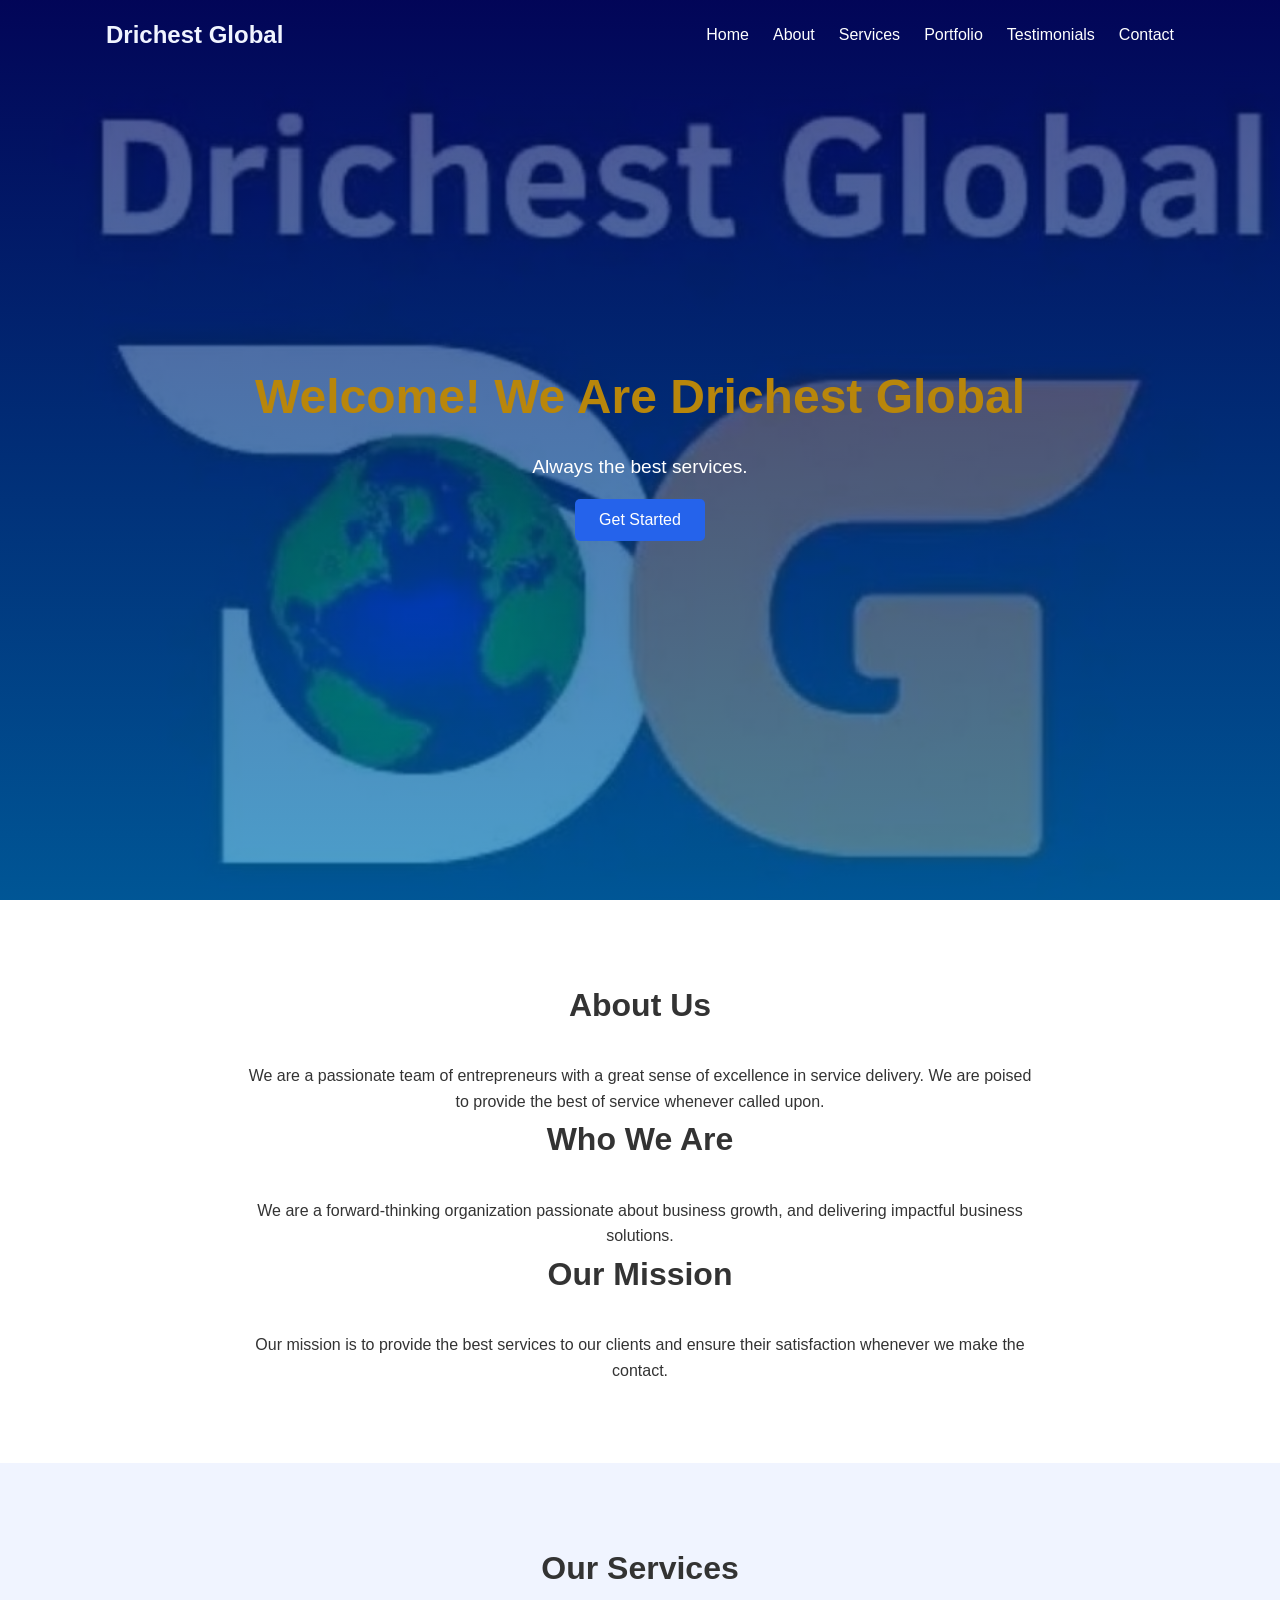
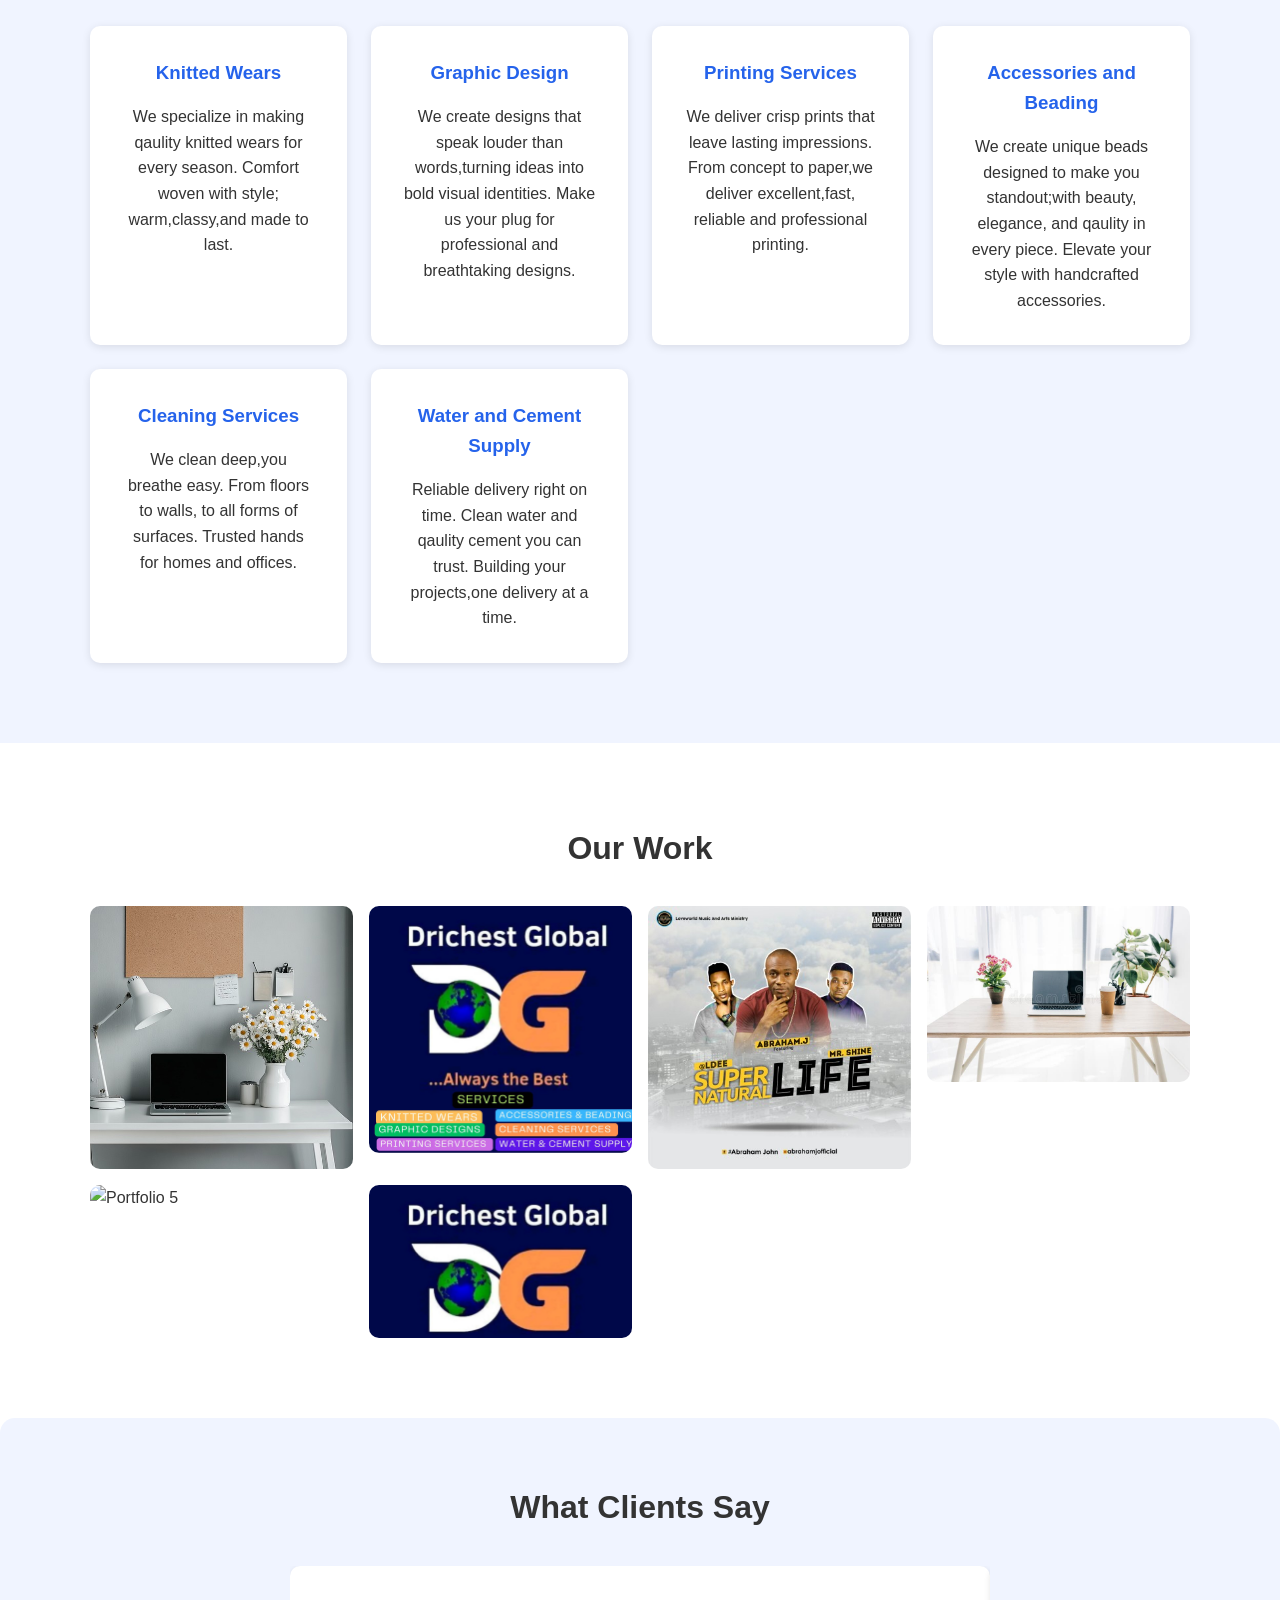
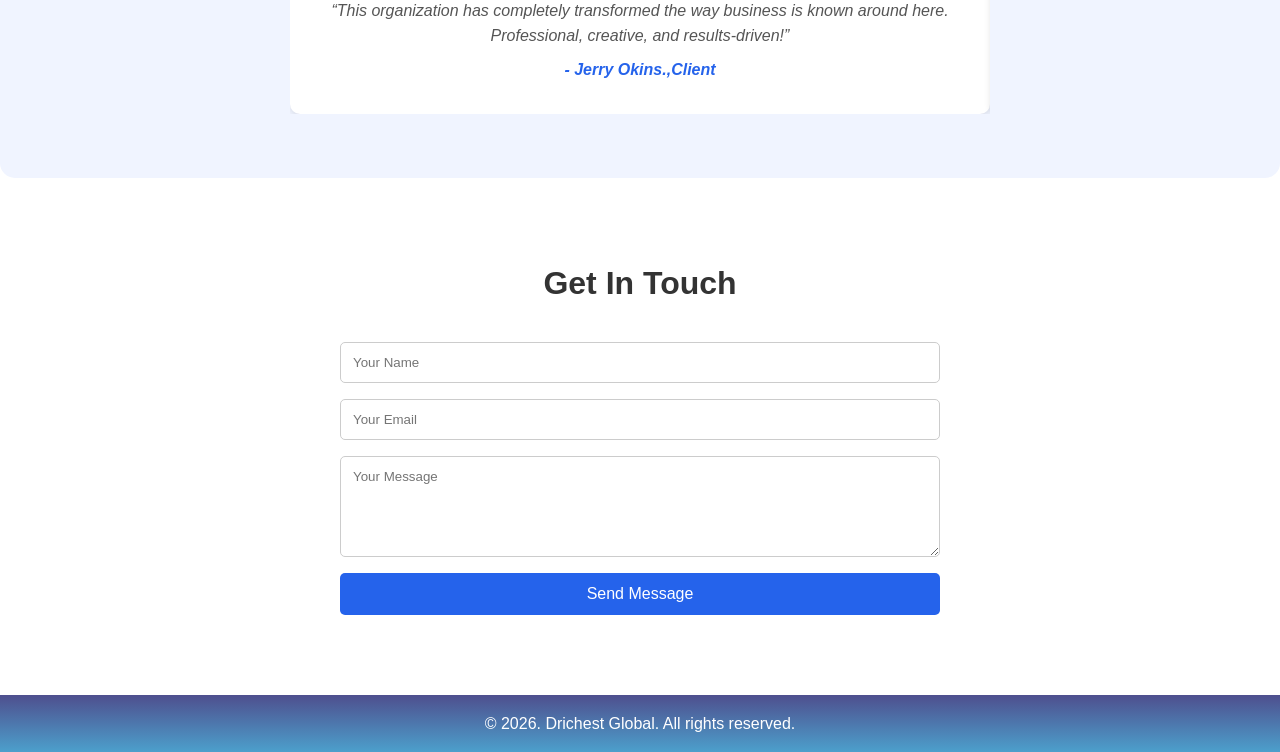
==== index.html @ f18cc904 "done done" ====
<!DOCTYPE html>
<html lang="en">
<head>
    <meta charset="UTF-8">
    <meta name="viewport" content="width=device-width, initial-scale=1.0">
    <title>Drich-Global</title>
    <link rel="stylesheet" href="./styles.css">
</head>
<body>
    <!-- Header -->
  <header>
    <nav>
      <div class="logo">Drichest Global</div>
      <div id="menu-toggle">&#9776;</div>
      <ul class="nav-links" id="nav-links">
        <li><a href="#hero">Home</a></li>
        <li><a href="#about">About</a></li>
        <li><a href="#services">Services</a></li>
        <li><a href="#portfolio">Portfolio</a></li>
        <li><a href="#testimonials">Testimonials</a></li>
        <li><a href="#contact">Contact</a></li>
      </ul>
    </nav>
  </header>

  <!-- Hero -->
  <section class="hero" id="hero">
    <div class="hero-content fade-in">
      <h1>Welcome! We Are Drichest Global</h1>
      <p>Always the best services.</p>
      <button class="btn">Get Started</button>
    </div>
  </section>

  <!-- About -->
  <section id="about" class="about fade-in">
    <div class="container">
      <h2>About Us</h2>
      <p>
        We are a passionate team of entrepreneurs with a great sense of excellence in service delivery. We are poised to provide the best of
        service whenever called upon.
      </p>
      <h2>Who We Are</h2>
        <p>We are a forward-thinking organization passionate about business growth, and delivering impactful business solutions.</p>
        <h2>Our Mission</h2>
        <p>Our mission is to provide the best services to our clients and ensure their satisfaction whenever we make the contact.</p>
    </div>
  </section>

  <!-- Services -->
  <section id="services" class="services" style="background: var(--accent);">
    <div class="container">
      <h2 class="fade-in">Our Services</h2>
      <div class="service-grid">
        <div class="service slide-left">
          <h3>Knitted Wears</h3>
          <p>We specialize in making qaulity knitted wears for every season. Comfort woven with style; warm,classy,and made to last.</p>
        </div>
        <div class="service fade-in">
          <h3>Graphic Design</h3>
          <p>We create designs that speak louder than words,turning ideas into bold visual identities. Make us your plug for professional and breathtaking 
            designs. </p>
        </div>
        <div class="service slide-right">
          <h3>Printing Services</h3>
          <p>We deliver crisp prints that leave lasting impressions. From concept to paper,we deliver excellent,fast,
           reliable and professional printing. </p>
          </div>
          <div class="service slide-right">
          <h3>Accessories and Beading</h3>
          <p>We create unique beads designed to make you standout;with beauty, elegance, and qaulity in every piece.
            Elevate your style with handcrafted accessories.
          </p>
        </div>
        <div class="service slide-right">
          <h3>Cleaning Services</h3>
          <p>We clean deep,you breathe easy. From floors to walls, to all forms of surfaces. Trusted hands for homes and offices.</p>
        </div>
         <div class="service slide-right">
          <h3>Water and Cement Supply</h3>
          <p>Reliable delivery right on time. Clean water and qaulity cement you can trust. Building your projects,one delivery at a time.</p>
        </div>
      </div>
      
    </div>
  </section>

  <!-- Portfolio -->
  <section id="portfolio" class="portfolio fade-in">
    <div class="container">
      <h2>Our Work</h2>
      <div class="portfolio-grid">
        <img src="./Assets/table flower dim.jpg" alt="Portfolio 1"/>
        <img src="./Assets/Drich advert logo.jpg" alt="Portfolio 2"/>
        <img src="./Assets/Supernatural life pic.jpg" alt="Portfolio 3"/>
        <img src="./Assets/table flower bright.jpg" alt="Portfolio 4"/>
        <img src="https://picsum.photos/400/300?random=6" alt="Portfolio 5"/>
        <img src="./Assets/D RICH Edited.jpg" alt="Portfolio 6"/>
      </div>
    </div>
  </section>

  <!-- Testimonials -->
<section id="testimonials" class="testimonials fade-in">
  <div class="container">
    <h2>What Clients Say</h2>
    <div class="testimonial-wrapper">
      <div class="testimonial-track" id="testimonial-track">
        <div class="testimonial">
          <blockquote>
            “This organization has completely transformed the way business is known around here. 
            Professional, creative, and results-driven!”
            <cite>- Jerry Okins.,Client </cite>
          </blockquote>
        </div>
        <div class="testimonial">
          <blockquote>
            “Their design skills and attention to detail are unmatched. 
            We saw immediate improvements in engagement after working closely with them.”
            <cite>- John Amakiri., Marketing Director</cite>
          </blockquote>
        </div>
        <div class="testimonial">
          <blockquote>
            “A fantastic partner who understands both design, strategy and packaging. 
            They truly care about client success.”
            <cite>- Jutex Enterprice., CEO</cite>
          </blockquote>
        </div>
      </div>
    </div>
  </div>
</section>


  <!-- Contact -->
  <section id="contact" class="contact fade-in">
    <div class="container">
      <h2>Get In Touch</h2>
      <form action="https://formspree.io/f/mreparqd" method="post" id="contact-form">
        <input type="text" placeholder="Your Name" required/>
        <input type="email" placeholder="Your Email" required/>
        <textarea placeholder="Your Message" rows="5" required></textarea>
        <button type="submit" class="btn">Send Message</button>
      </form>
    </div>
  </section>

  <!-- Footer -->
  <footer>
    <p>&copy; 2026. Drichest Global. All rights reserved.</p>
  </footer>  
  <script defer src="js/main.js"></script>
</body>
</html>

    
</body>
</html>
---- styles.css ----
:root {
  --primary: #2563eb;   /* base blue */
  --secondary: #1e40af; /* deep indigo */
  --accent: #f0f4ff;    /* soft background */
  --text: #1e293b;
}


* {
  margin: 0;
  padding: 0;
  box-sizing: border-box;
}

body {
  font-family: 'Poppins', sans-serif;
  line-height: 1.6;
  background: var(--light);
  color: #333;
}

/* =========================
   Header / Navbar
========================= */
header {
  position: fixed;
  top: 0;
  width: 100%;
  background: var(--dark);
  color: #fff;
  z-index: 1000;
}

nav {
  display: flex;
  justify-content: space-between;
  align-items: center;
  max-width: 1100px;
  margin: auto;
  padding: 1rem;
}

.logo {
  font-size: 1.5rem;
  font-weight: 700;
  color: var(--accent);
}

.nav-links {
  list-style: none;
  display: flex;
  gap: 1.5rem;
}

.nav-links a {
  color: #fff;
  text-decoration: none;
  font-weight: 500;
  transition: color 0.3s;
}

.nav-links a:hover {
  color: var(--accent);
}

#menu-toggle {
  display: none;
  font-size: 1.8rem;
  cursor: pointer;
}

/* =========================
   Hero Section
========================= */
.hero {
  height: 100vh;
  display: flex;
  justify-content: center;
  align-items: center;
  text-align: center;
  background: linear-gradient(rgba(3, 4, 94, 0.7), rgba(0, 119, 182, 0.7)),
    url("./Assets/D\ RICH\ Edited.jpg") no-repeat center center/cover;
  color: #fff;
  padding: 2rem;
}

.hero-content h1 {
  font-size: 3rem;
  font-weight: 700;
}

.hero-content p {
  margin: 1rem 0;
  font-size: 1.2rem;
}

.btn {
  padding: 0.75rem 1.5rem;
  border: none;
  background: var(--primary);
  color: #fff;
  font-size: 1rem;
  cursor: pointer;
  border-radius: 5px;
  transition: background 0.3s;
}

.btn:hover {
  background: var(--secondary);
}

/* =========================
   Sections
========================= */
section {
  padding: 5rem 2rem;
}

.container {
  max-width: 1100px;
  margin: auto;
}

h1{
  color: darkgoldenrod;
}
h2 {
  text-align: center;
  margin-bottom: 2rem;
  font-size: 2rem;
  font-weight: 700;
  color: var(--dark);
}

/* About */
.about p {
  max-width: 800px;
  margin: auto;
  text-align: center;
}

/* Services */
.service-grid {
  display: grid;
  grid-template-columns: repeat(auto-fit, minmax(250px, 1fr));
  gap: 1.5rem;
  margin-top: 2rem;
}

.service {
  background: #fff;
  padding: 2rem;
  text-align: center;
  border-radius: 10px;
  box-shadow: 0 2px 8px rgba(0, 0, 0, 0.1);
  transition: transform 0.3s;
}

.service:hover {
  transform: translateY(-5px);
}

.service h3 {
  color: var(--primary);
  margin-bottom: 1rem;
}

/* Portfolio */
.portfolio-grid {
  display: grid;
  grid-template-columns: repeat(auto-fit, minmax(250px, 1fr));
  gap: 1rem;
}

.portfolio-grid img {
  width: 100%;
  border-radius: 10px;
  transition: transform 0.3s;
}

.portfolio-grid img:hover {
  transform: scale(1.05);
}

/* Testimonials */
.testimonials {
  background: var(--accent);
  padding: 4rem 2rem;
  border-radius: 15px;
}

.testimonial-wrapper {
  overflow: hidden;
  position: relative;
  max-width: 700px;
  margin: 2rem auto 0;
}

.testimonial-track {
  display: flex;
  width: 100%;
  transition: transform 0.6s ease-in-out;
}

.testimonial {
  flex: 0 0 100%;  
  max-width: 100%;
  padding: 2rem;
  background: #fff;
  border-radius: 10px;
  box-shadow: 0 2px 6px rgba(0, 0, 0, 0.1);
  text-align: center;
  box-sizing: border-box;
}

.testimonial blockquote {
  font-style: italic;
  color: #555;
}

.testimonial cite {
  display: block;
  margin-top: 0.5rem;
  font-weight: 600;
  color: var(--primary);
}



/* Contact */
.contact form {
  max-width: 600px;
  margin: auto;
  display: grid;
  gap: 1rem;
}

.contact input,
.contact textarea {
  padding: 0.75rem;
  border: 1px solid #ccc;
  border-radius: 5px;
  font-family: inherit;
}

/* Footer */
footer {
  background: linear-gradient(rgba(3, 4, 94, 0.7), rgba(0, 119, 182, 0.7));
  color: #fff;
  text-align: center;
  padding: 1rem;
}

/* =========================
   Animations
========================= */
html {
  scroll-behavior: smooth;
}

.fade-in {
  opacity: 0;
  transform: translateY(20px);
  transition: opacity 0.8s ease-out, transform 0.8s ease-out;
}

.fade-in.show {
  opacity: 1;
  transform: translateY(0);
}

.slide-left {
  opacity: 0;
  transform: translateX(-50px);
  transition: opacity 0.8s ease-out, transform 0.8s ease-out;
}

.slide-left.show {
  opacity: 1;
  transform: translateX(0);
}

.slide-right {
  opacity: 0;
  transform: translateX(50px);
  transition: opacity 0.8s ease-out, transform 0.8s ease-out;
}

.slide-right.show {
  opacity: 1;
  transform: translateX(0);
}

/* =========================
   Responsive
========================= */
@media (max-width: 768px) {
  .nav-links {
    display: none;
    flex-direction: column;
    gap: 1rem;
    background: var(--dark);
    position: absolute;
    top: 60px;
    right: 0;
    padding: 1rem;
    width: 200px;
  }

  #menu-toggle {
    display: block;
    color: #fff;
  }
}
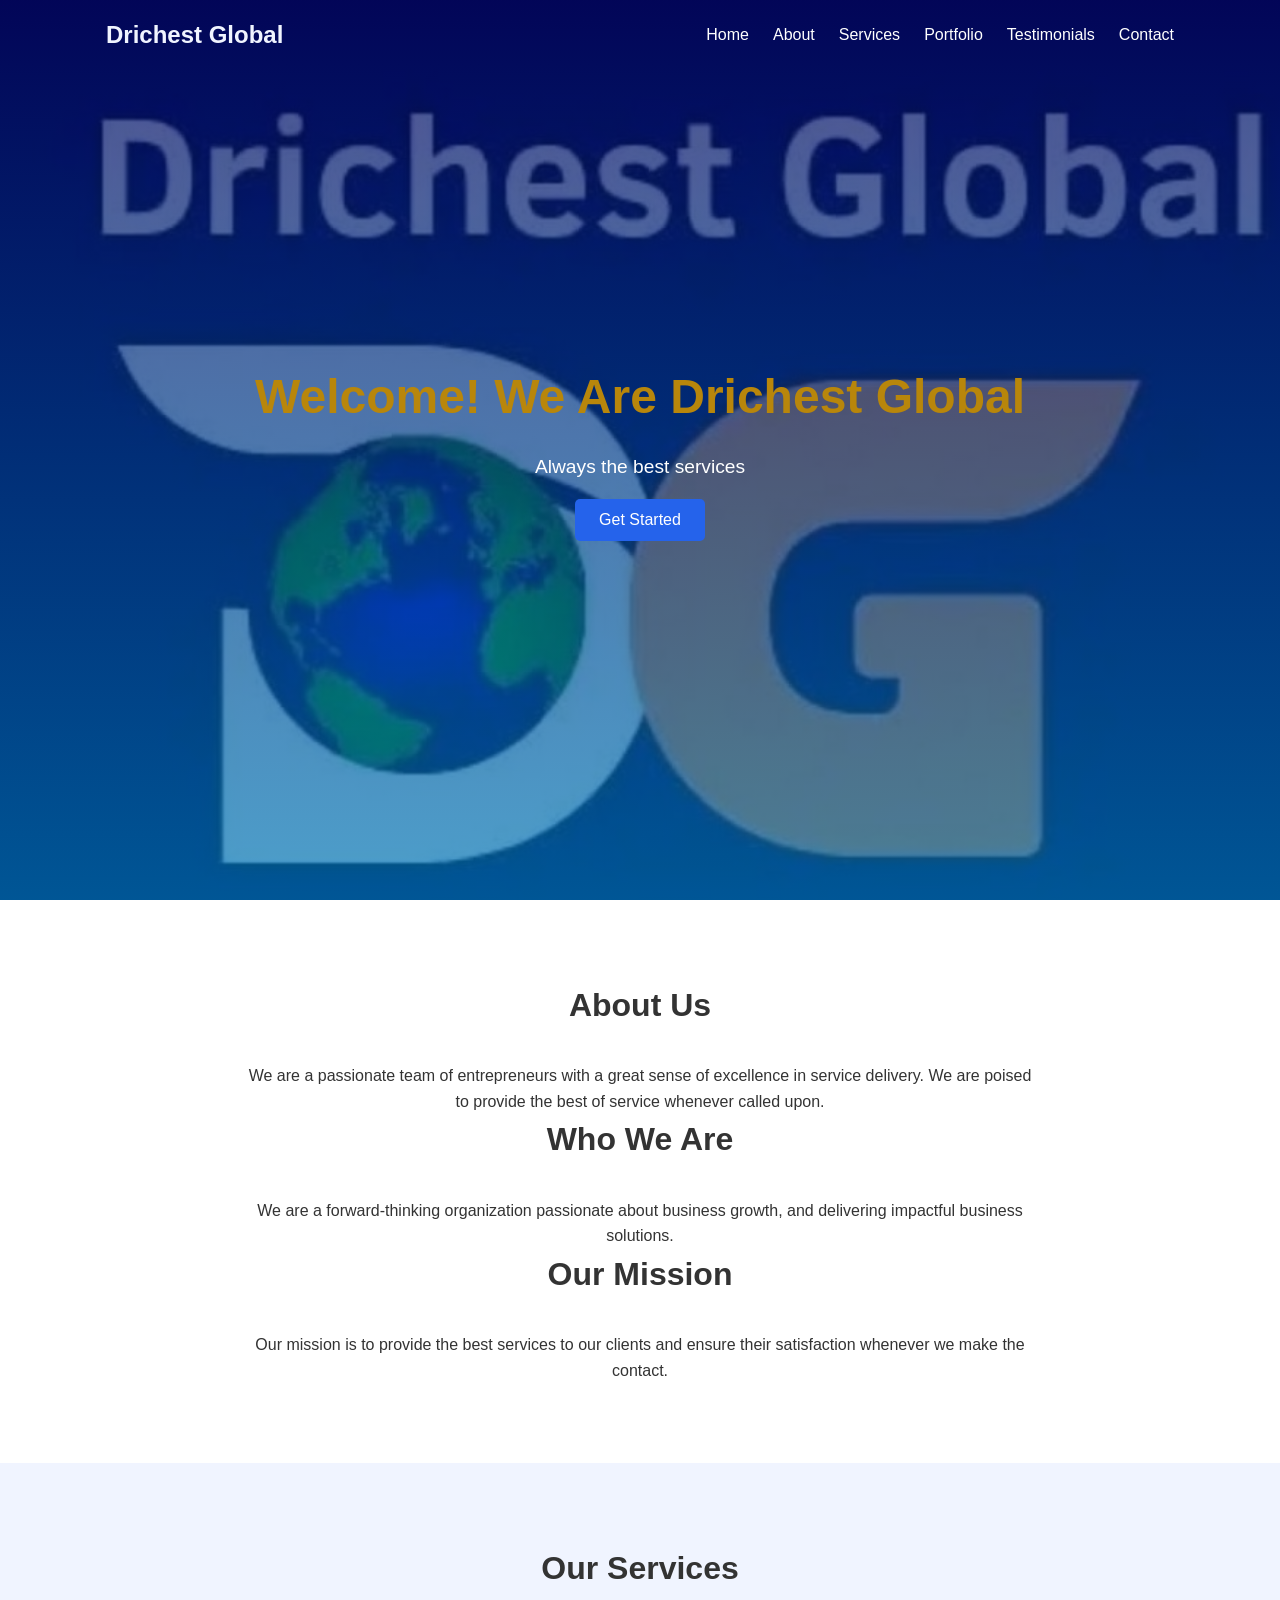
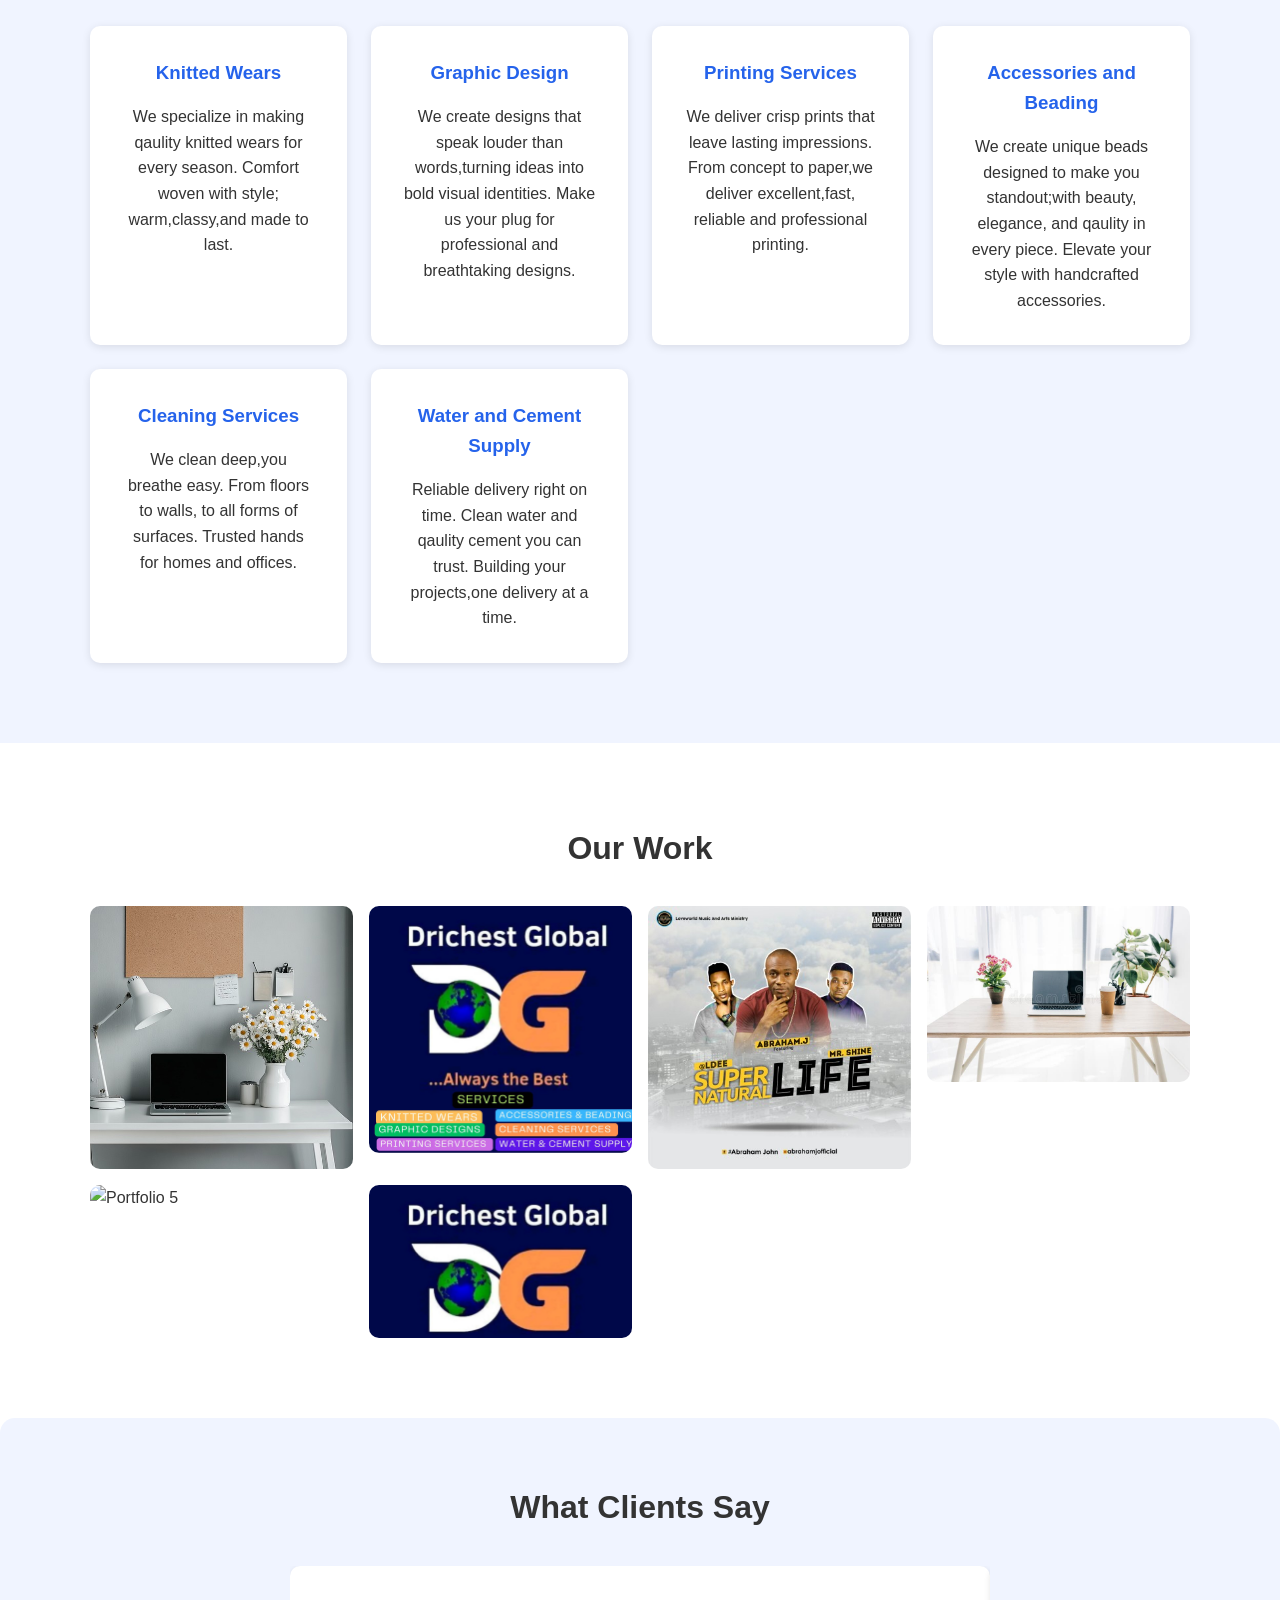
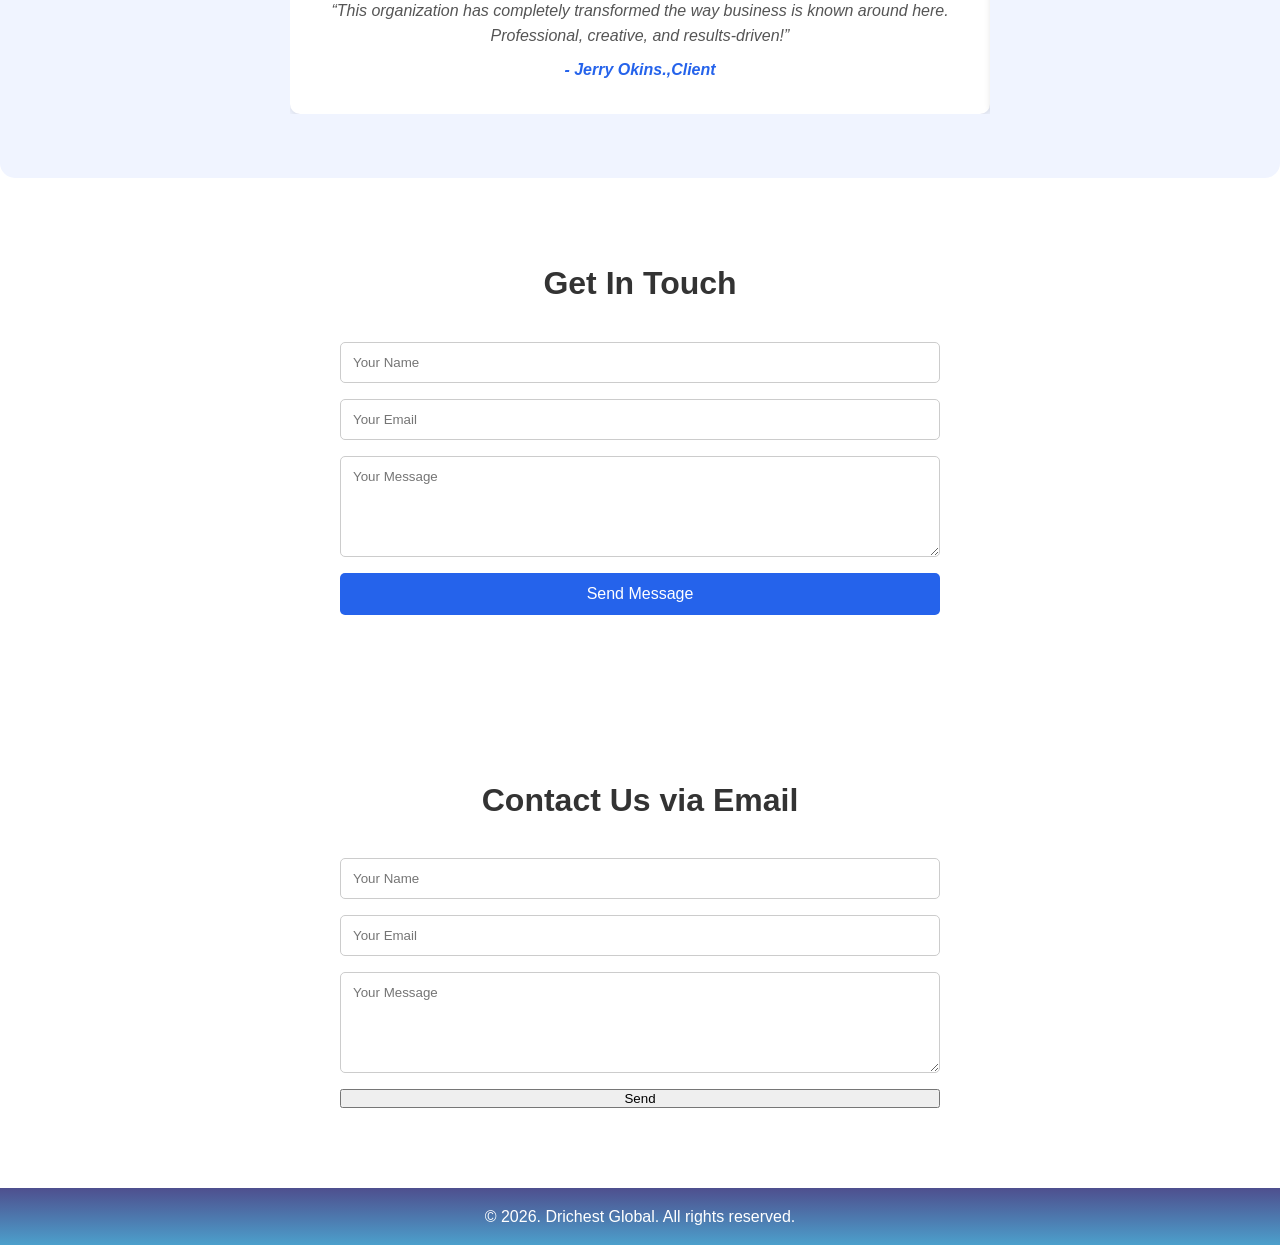
==== commit 494a8cb0: "done done" ====
--- a/index.html
+++ b/index.html
@@ -27,7 +27,7 @@
   <section class="hero" id="hero">
     <div class="hero-content fade-in">
       <h1>Welcome! We Are Drichest Global</h1>
-      <p>Always the best services.</p>
+      <p>Always the best services</p>
       <button class="btn">Get Started</button>
     </div>
   </section>
@@ -146,6 +146,31 @@
     </div>
   </section>
 
+  <section id="contact" class="contact fade-in">
+    <div class="container">
+      <h2>Contact Us via Email</h2>
+    <form id="contact-form">
+  <input type="text" placeholder="Your Name" name="name" required>
+  <input type="email" placeholder="Your Email" name="email" required>
+  <textarea aria-placeholder="Your Message" rows="5" name="message" placeholder="Your Message"></textarea>
+  <button type="submit">Send</button>
+</form>
+    </div>
+    </section>
+
+<script src="https://cdn.emailjs.com/dist/email.min.js"></script>
+<script>
+emailjs.init("pMwEjog6VSJvILBNP");
+
+document.getElementById("contact-form").addEventListener("submit", function(e) {
+  e.preventDefault();
+  emailjs.sendForm("service_b4c2ji1", "template_88uwu86", this)
+    .then(() => alert("Email sent!"))
+    .catch(() => alert("Failed to send"));
+});
+</script>
+  
+
   <!-- Footer -->
   <footer>
     <p>&copy; 2026. Drichest Global. All rights reserved.</p>
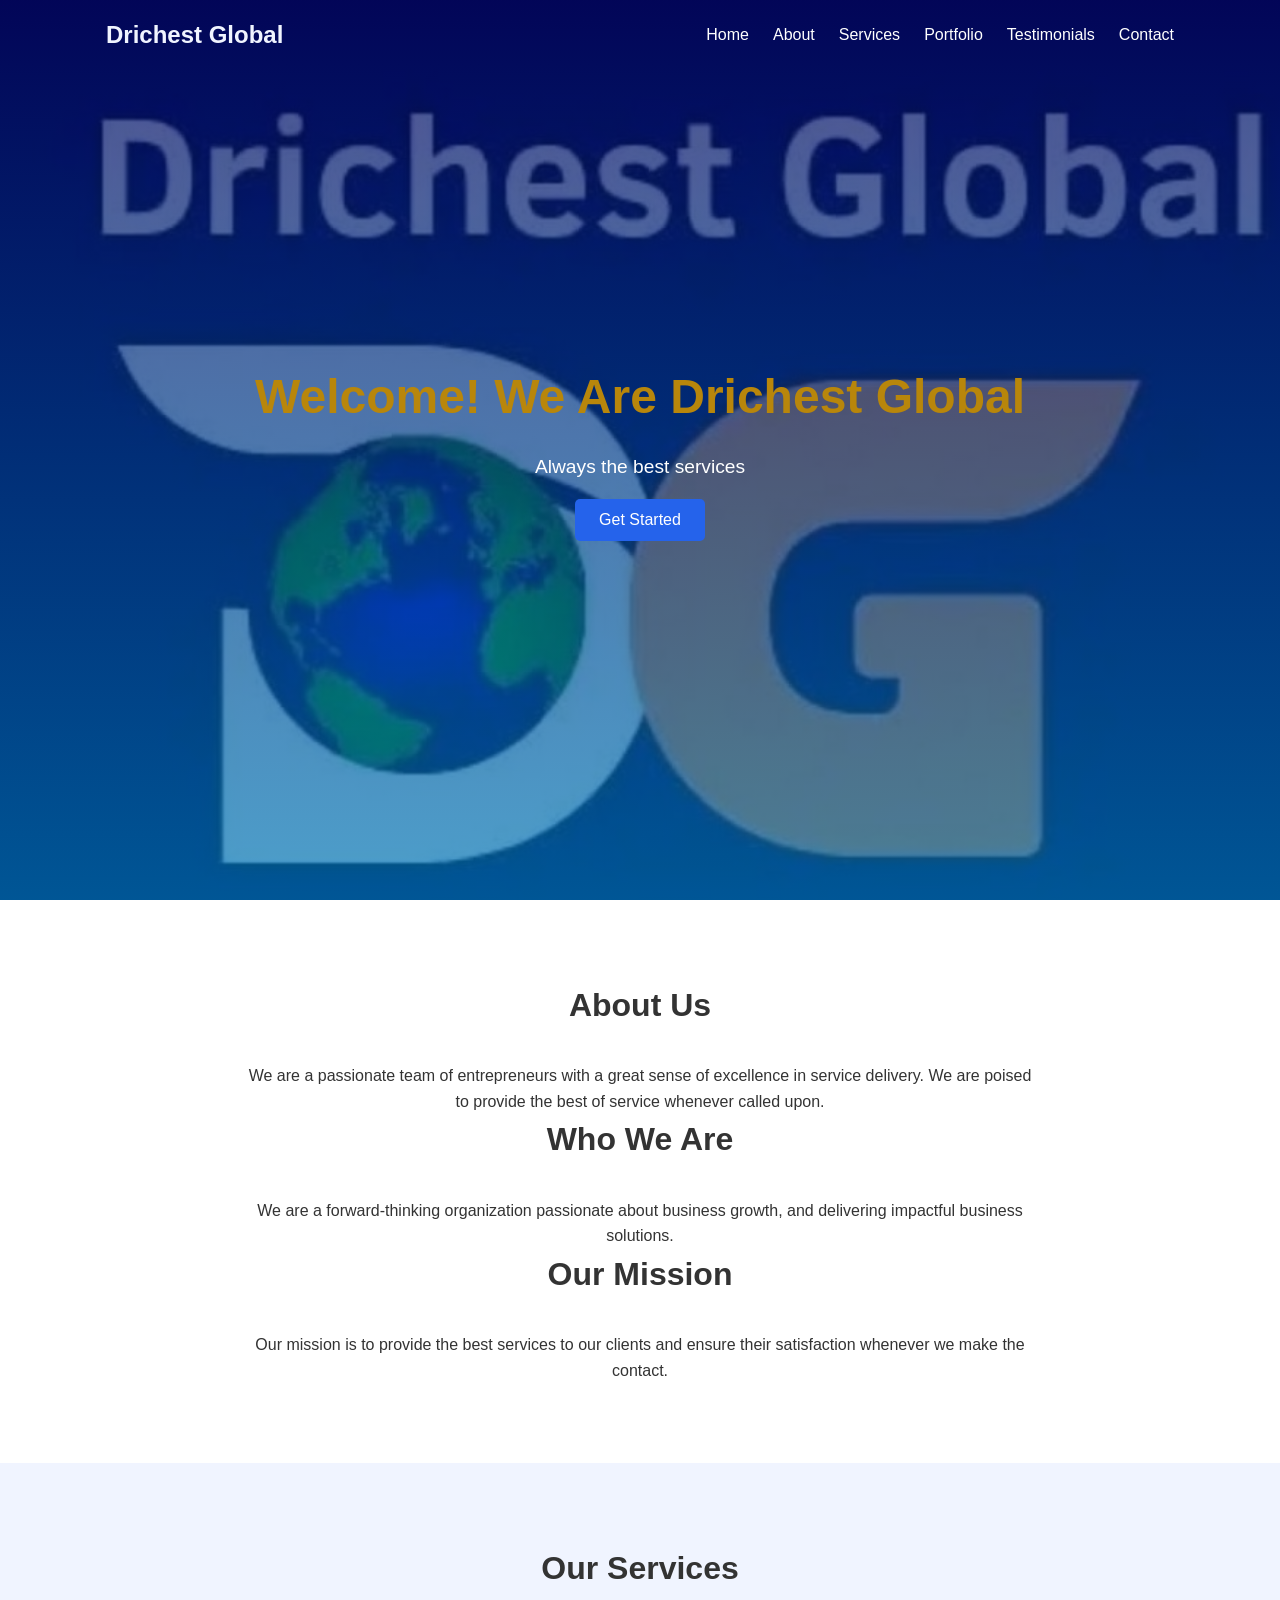
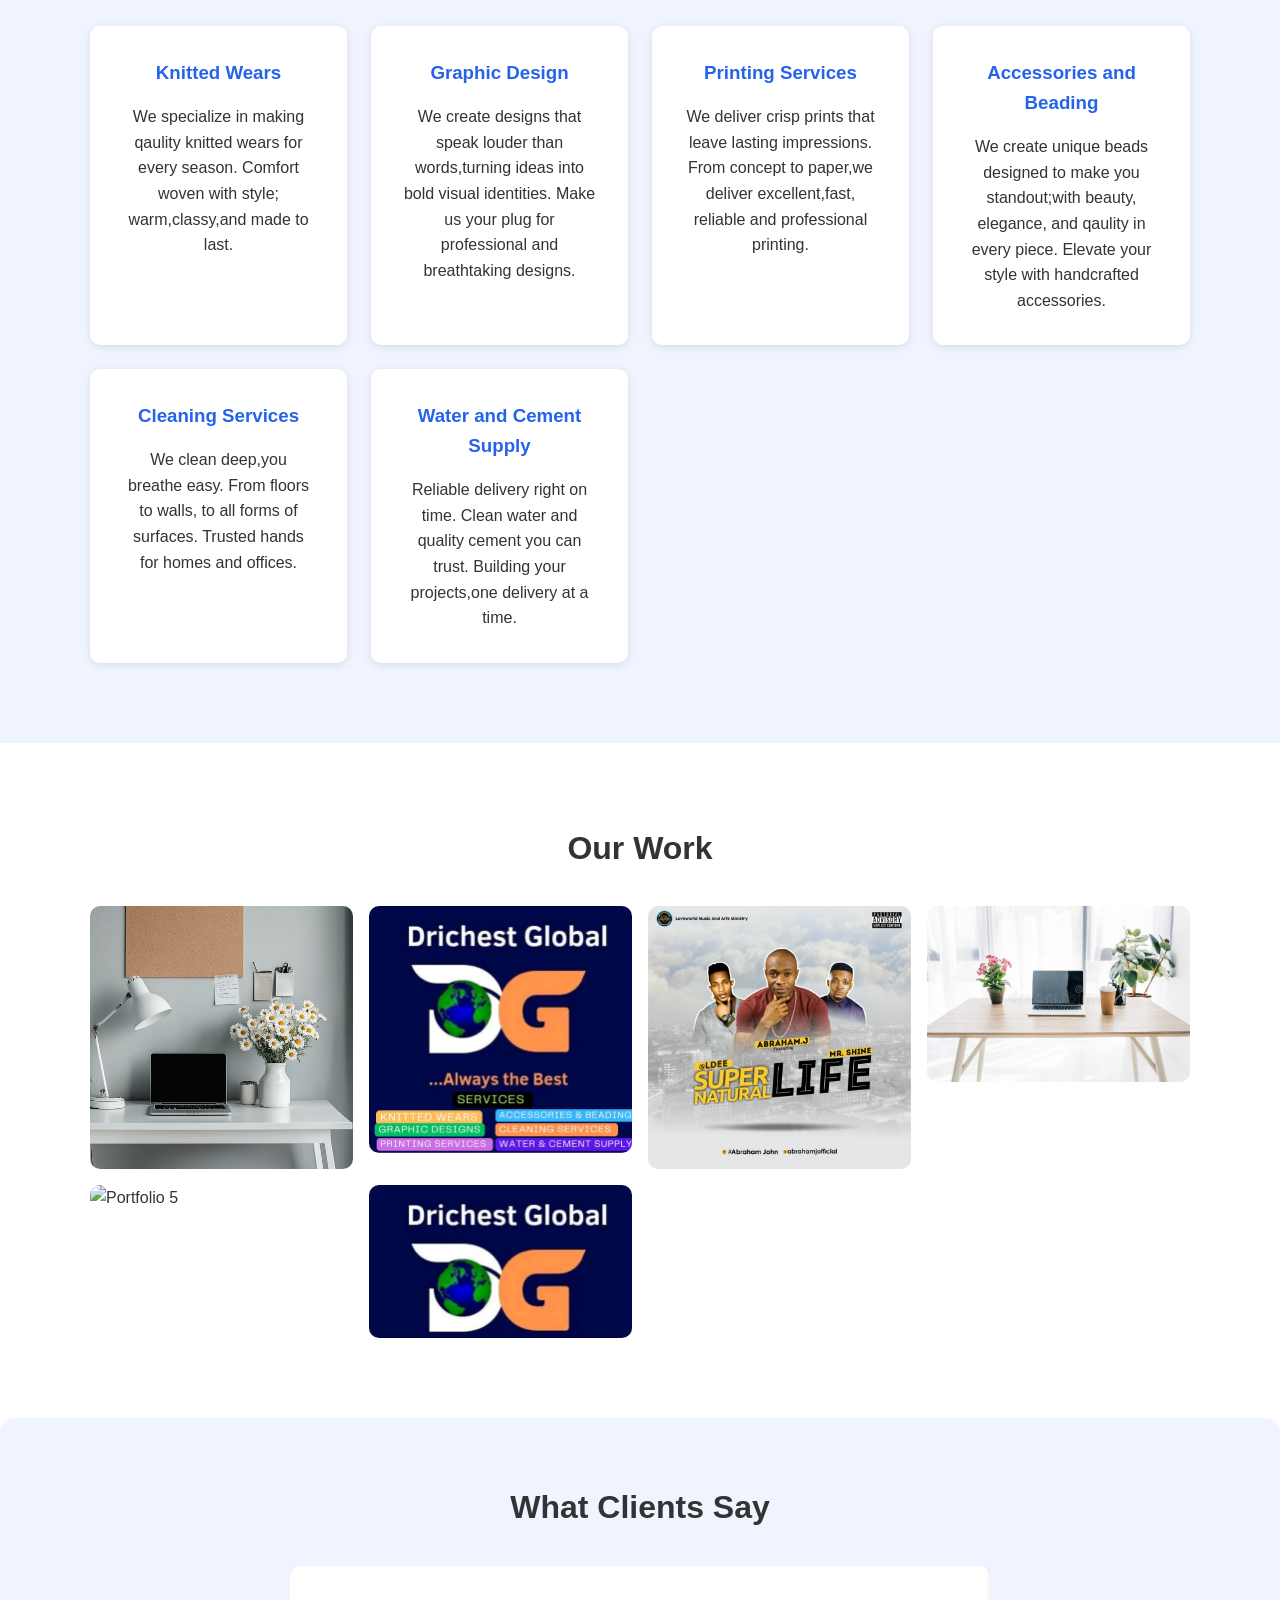
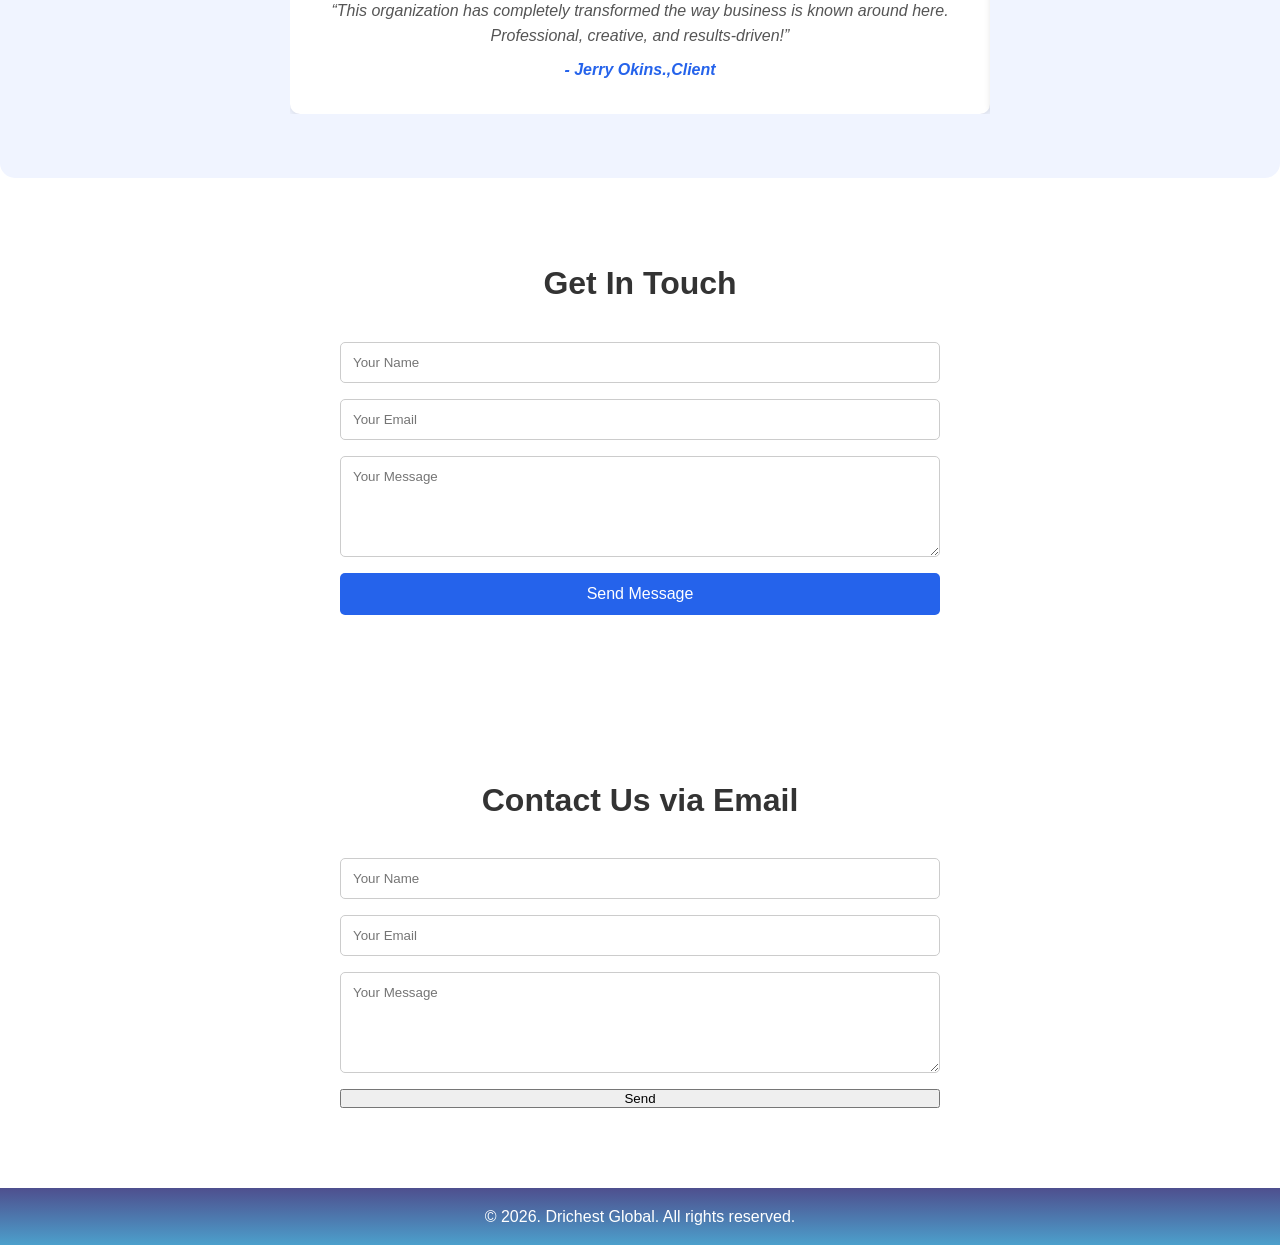
==== commit f7af0780: "done done" ====
--- a/index.html
+++ b/index.html
@@ -78,7 +78,7 @@
         </div>
          <div class="service slide-right">
           <h3>Water and Cement Supply</h3>
-          <p>Reliable delivery right on time. Clean water and qaulity cement you can trust. Building your projects,one delivery at a time.</p>
+          <p>Reliable delivery right on time. Clean water and quality cement you can trust. Building your projects,one delivery at a time.</p>
         </div>
       </div>
       
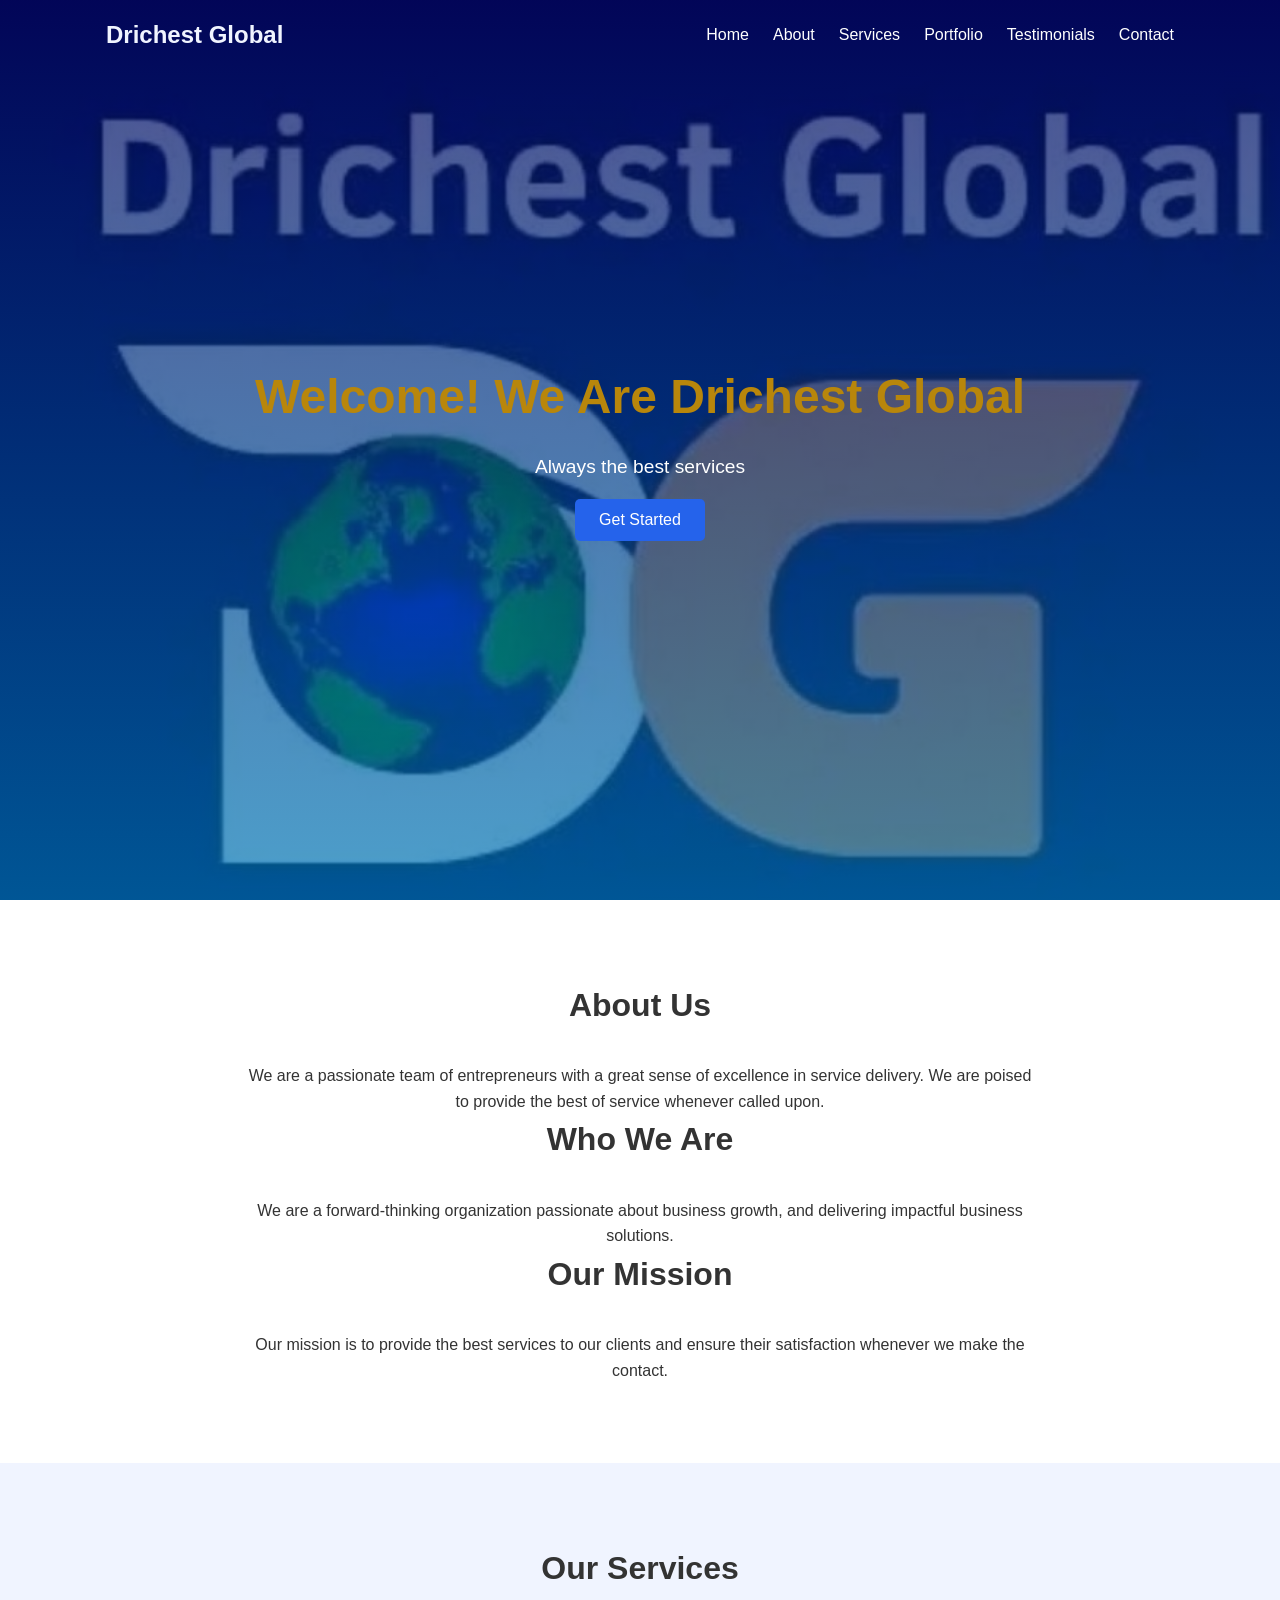
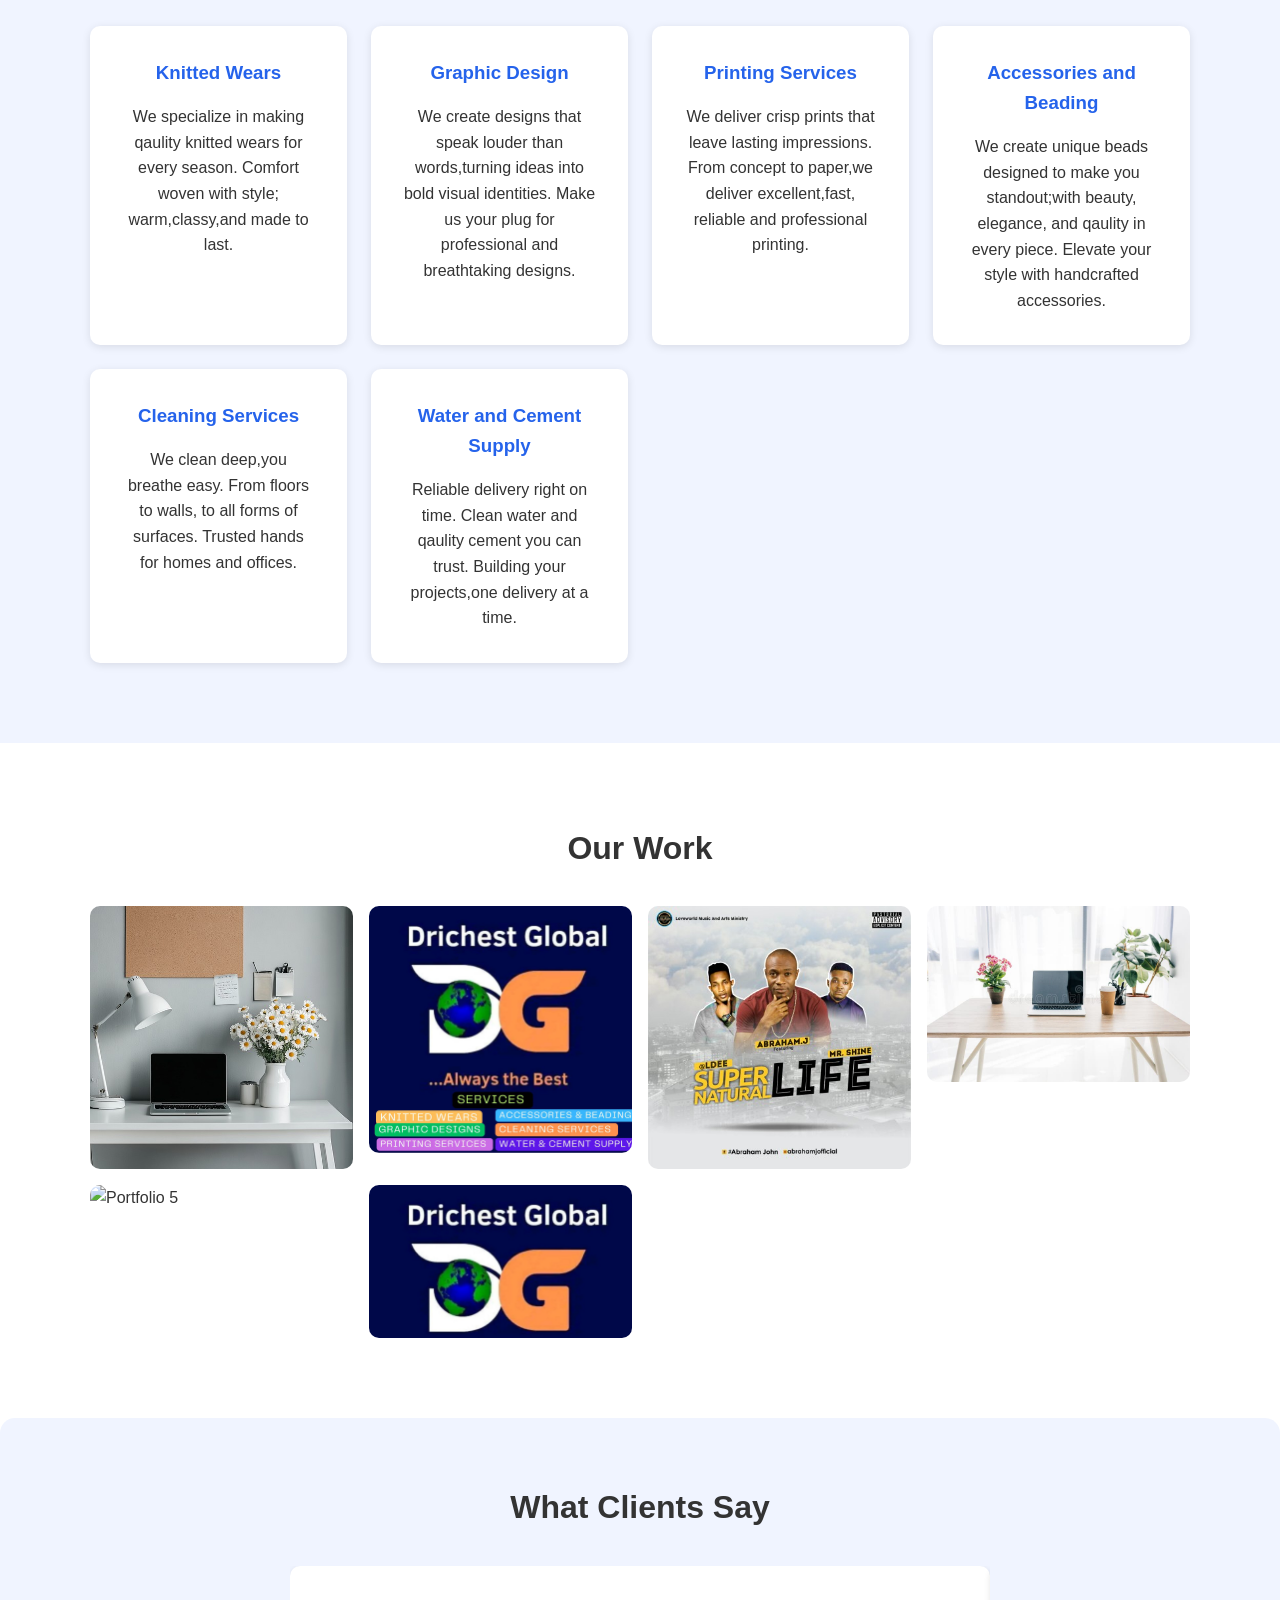
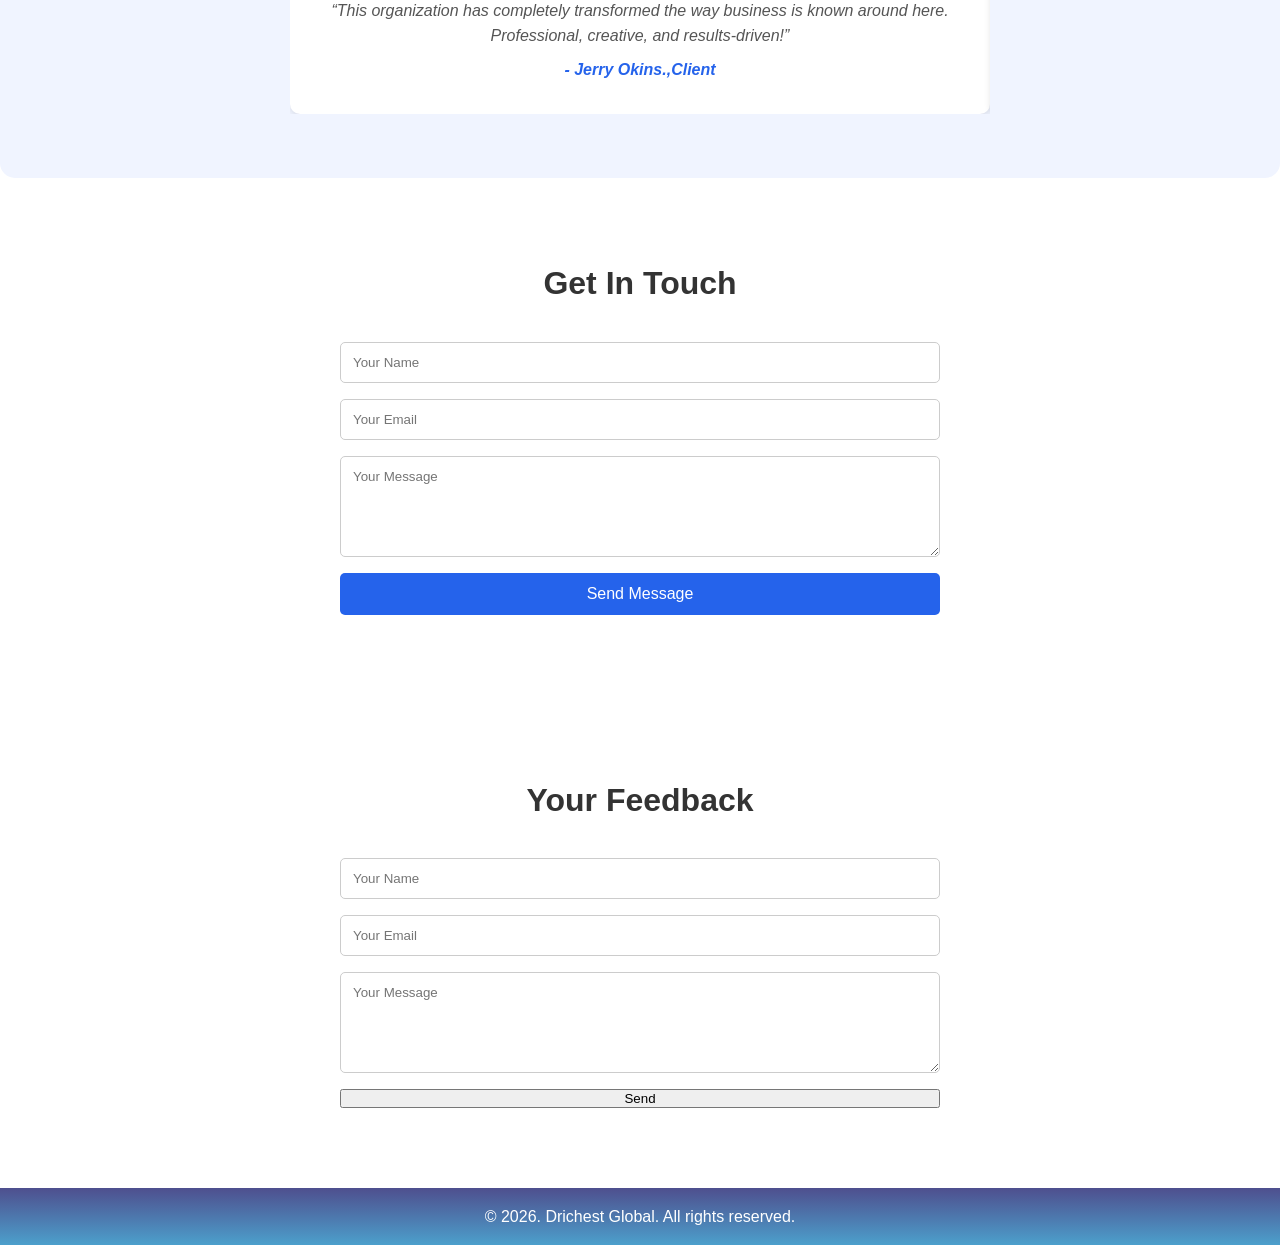
==== commit aca77e38: "done done" ====
--- a/index.html
+++ b/index.html
@@ -78,7 +78,7 @@
         </div>
          <div class="service slide-right">
           <h3>Water and Cement Supply</h3>
-          <p>Reliable delivery right on time. Clean water and quality cement you can trust. Building your projects,one delivery at a time.</p>
+          <p>Reliable delivery right on time. Clean water and qaulity cement you can trust. Building your projects,one delivery at a time.</p>
         </div>
       </div>
       
@@ -148,7 +148,7 @@
 
   <section id="contact" class="contact fade-in">
     <div class="container">
-      <h2>Contact Us via Email</h2>
+      <h2>Your Feedback</h2>
     <form id="contact-form">
   <input type="text" placeholder="Your Name" name="name" required>
   <input type="email" placeholder="Your Email" name="email" required>
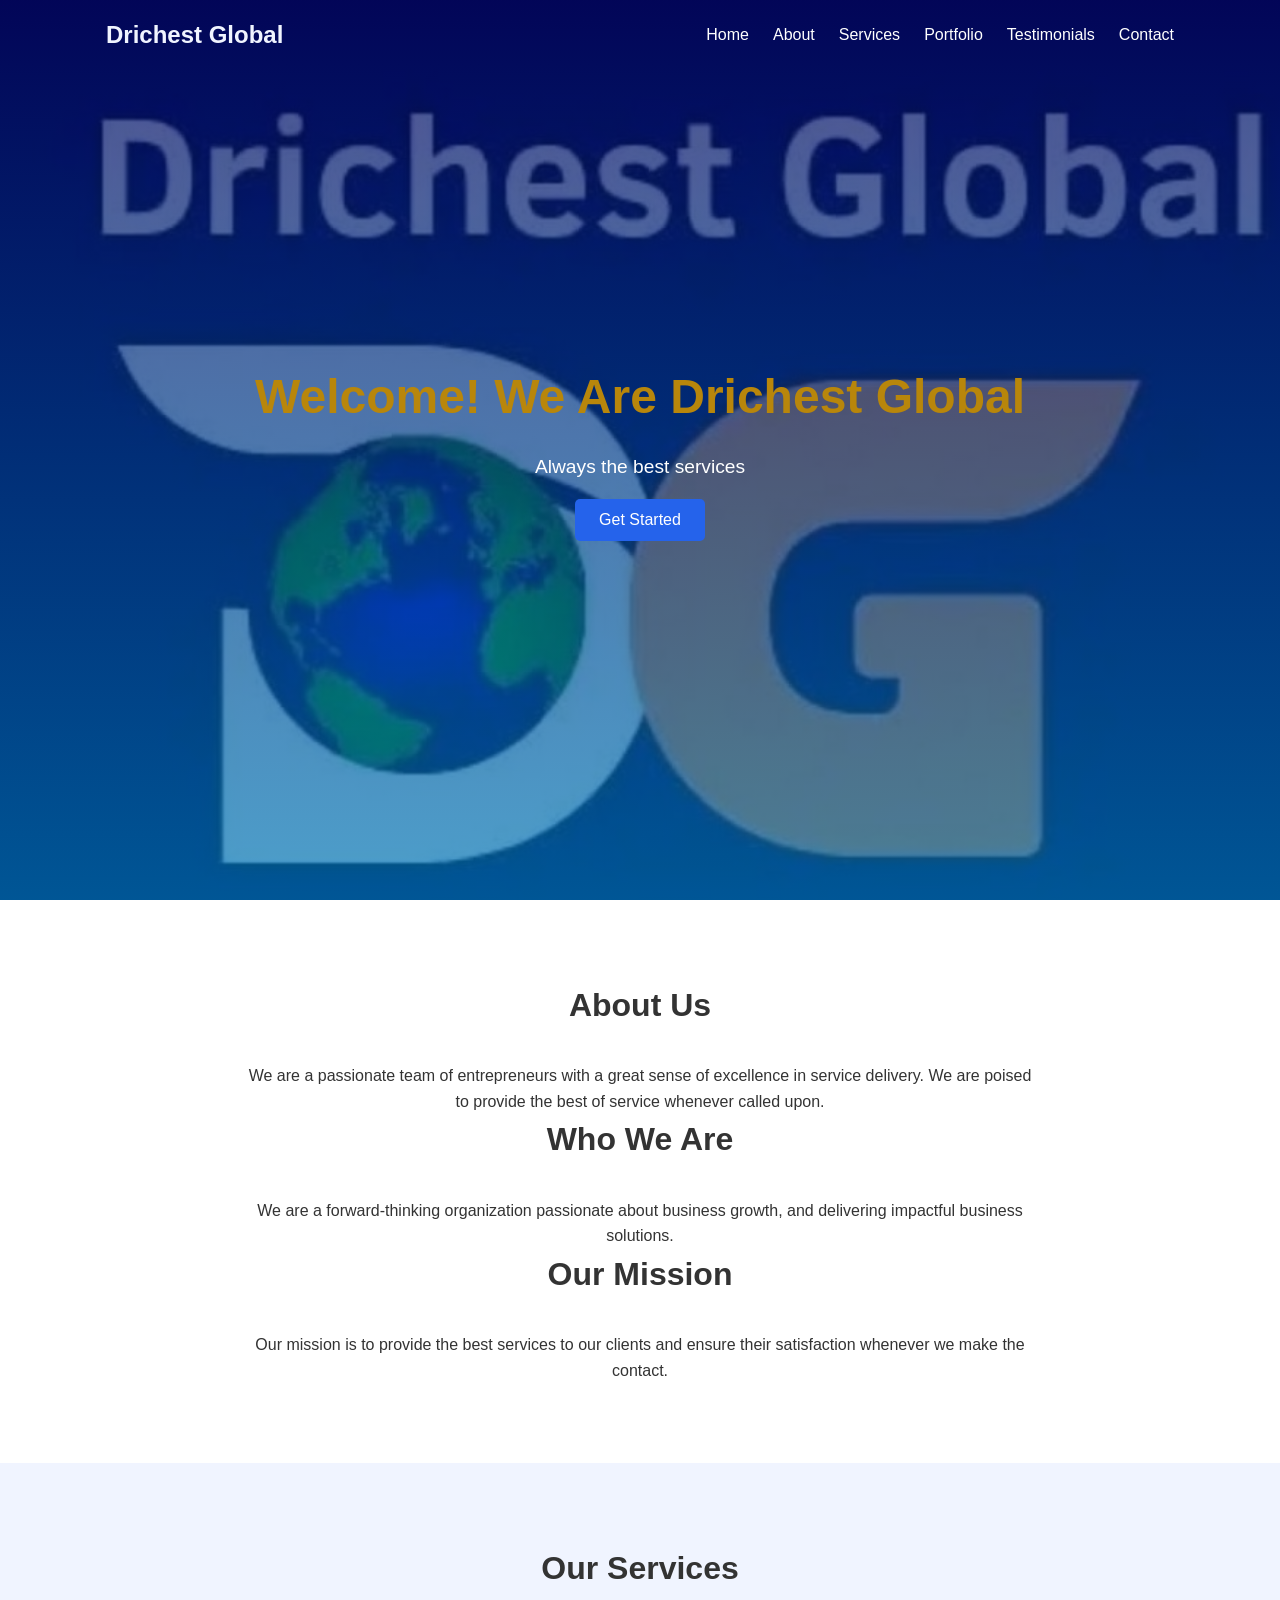
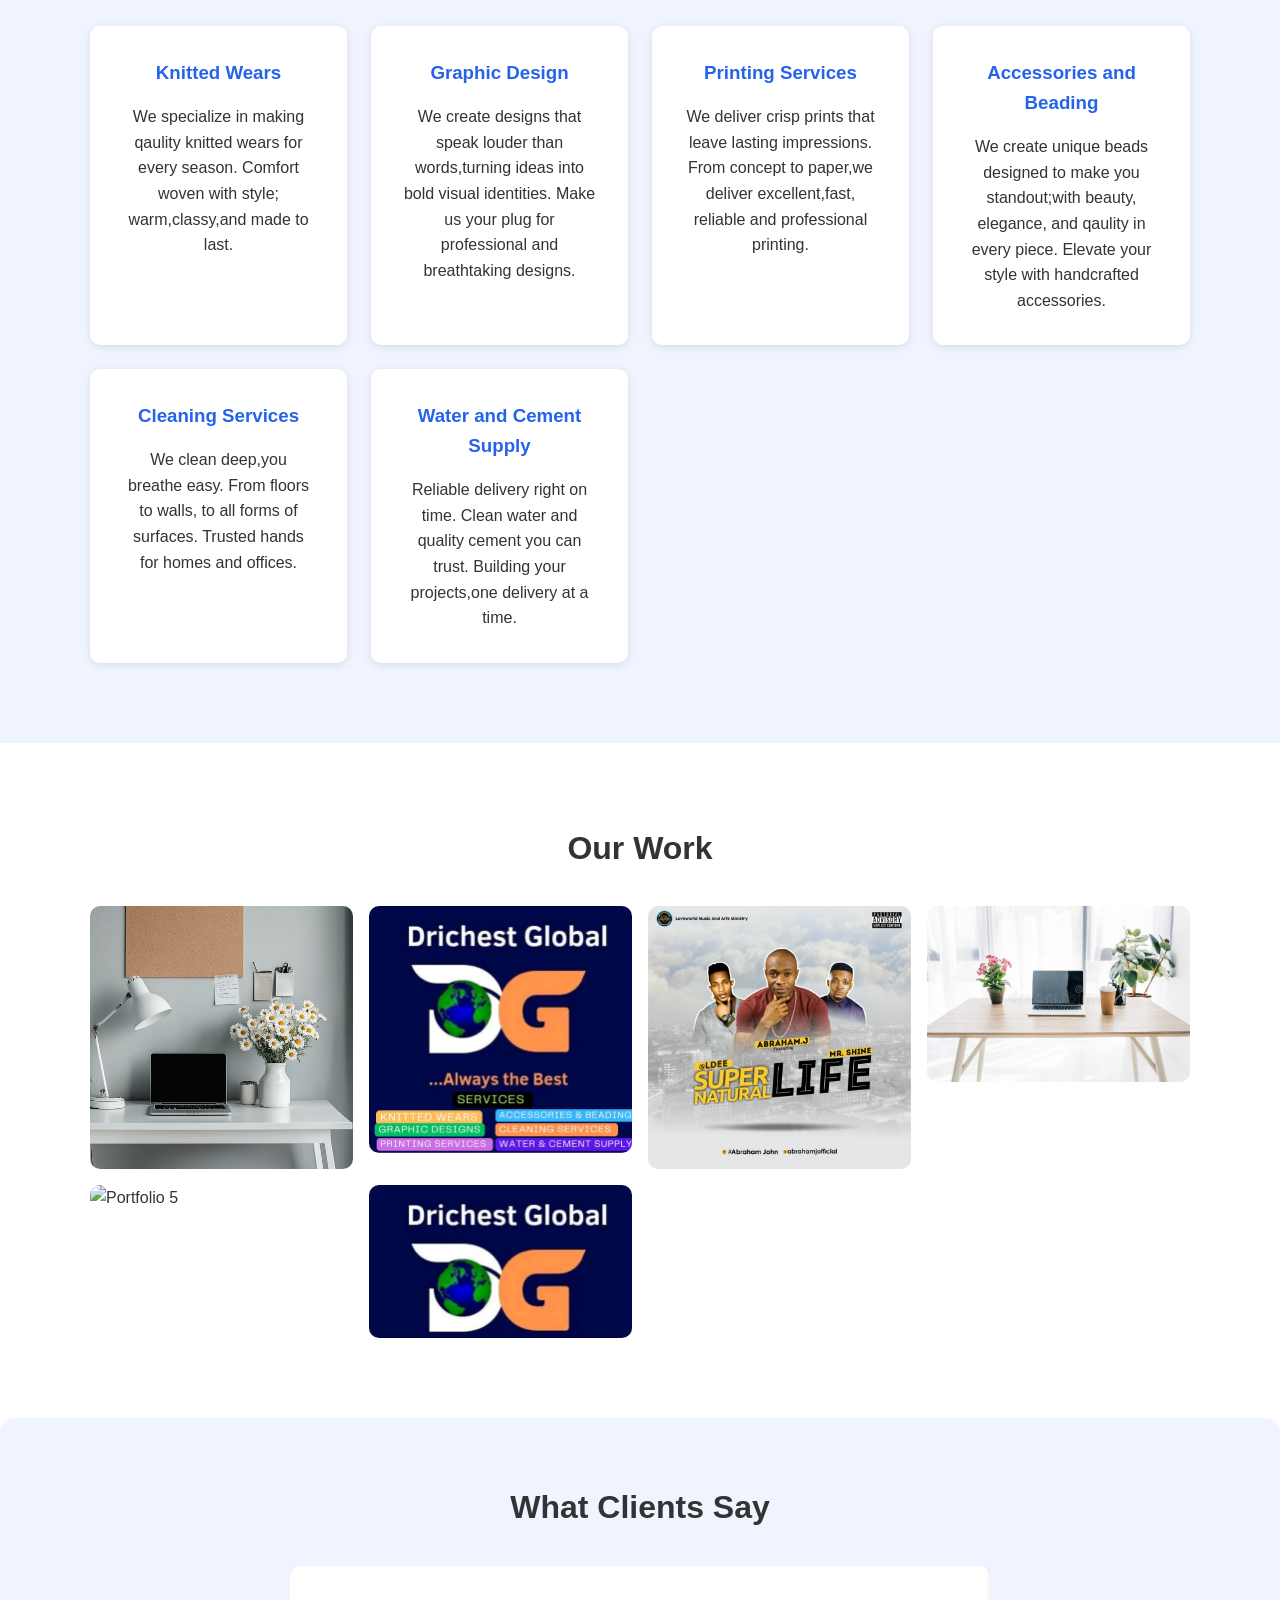
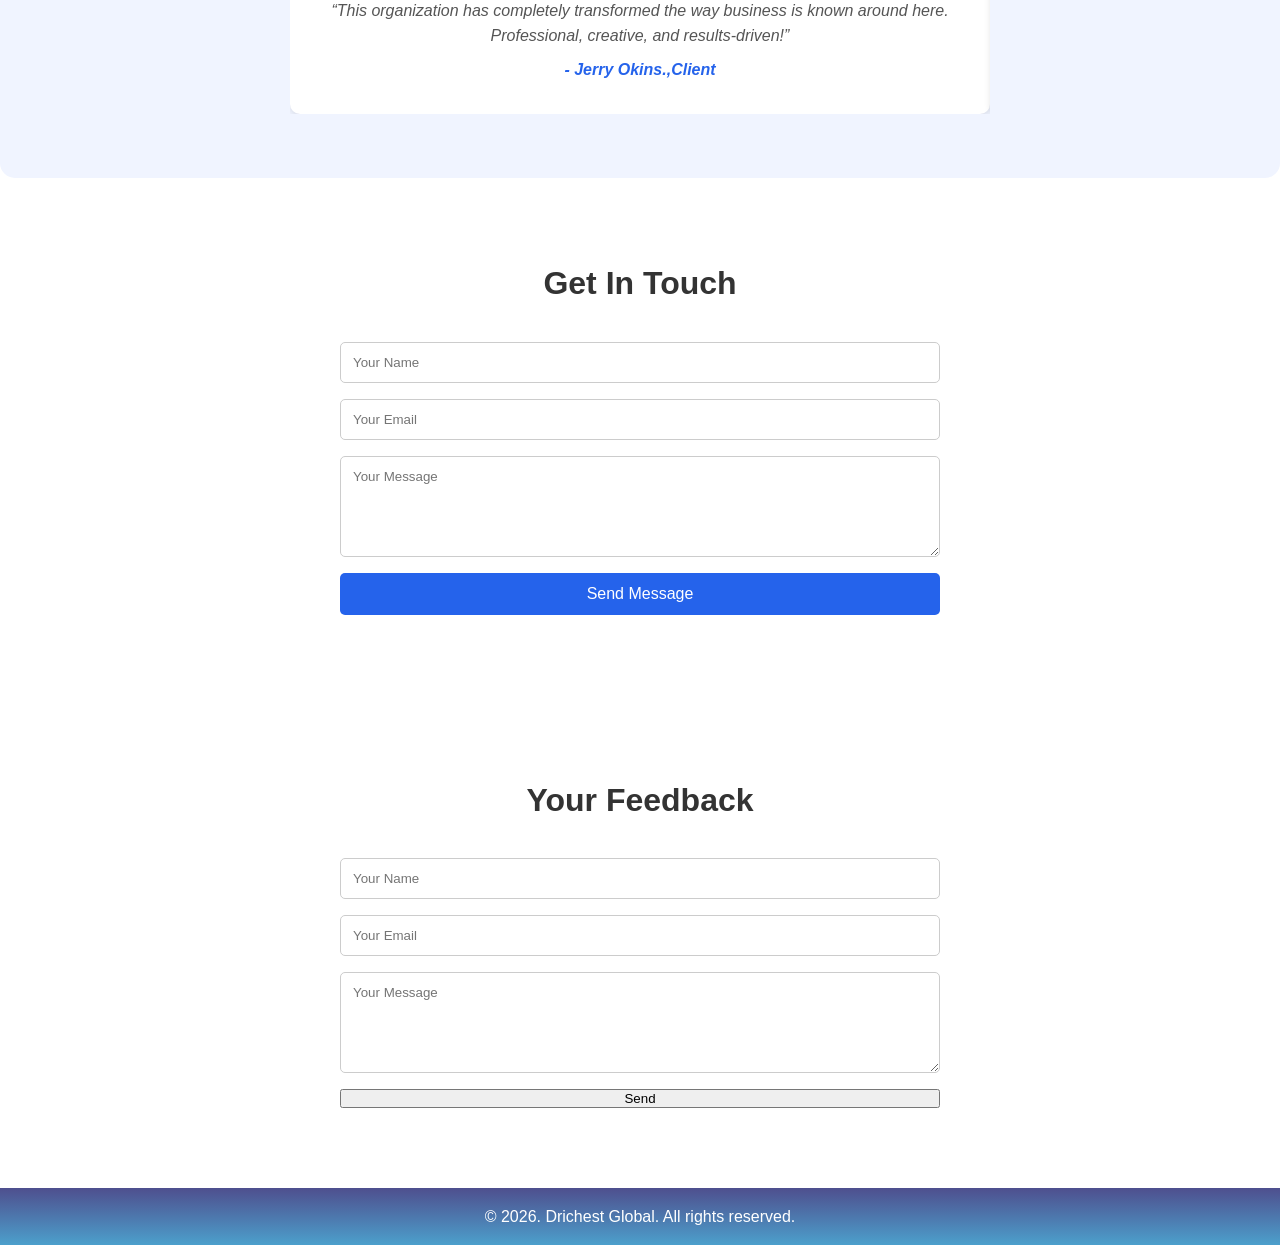
==== commit d3d39aa4: "Merge branch 'main' of https://github.com/Abraham1234888/Global-Drich" ====
--- a/index.html
+++ b/index.html
@@ -78,7 +78,7 @@
         </div>
          <div class="service slide-right">
           <h3>Water and Cement Supply</h3>
-          <p>Reliable delivery right on time. Clean water and qaulity cement you can trust. Building your projects,one delivery at a time.</p>
+          <p>Reliable delivery right on time. Clean water and quality cement you can trust. Building your projects,one delivery at a time.</p>
         </div>
       </div>
       
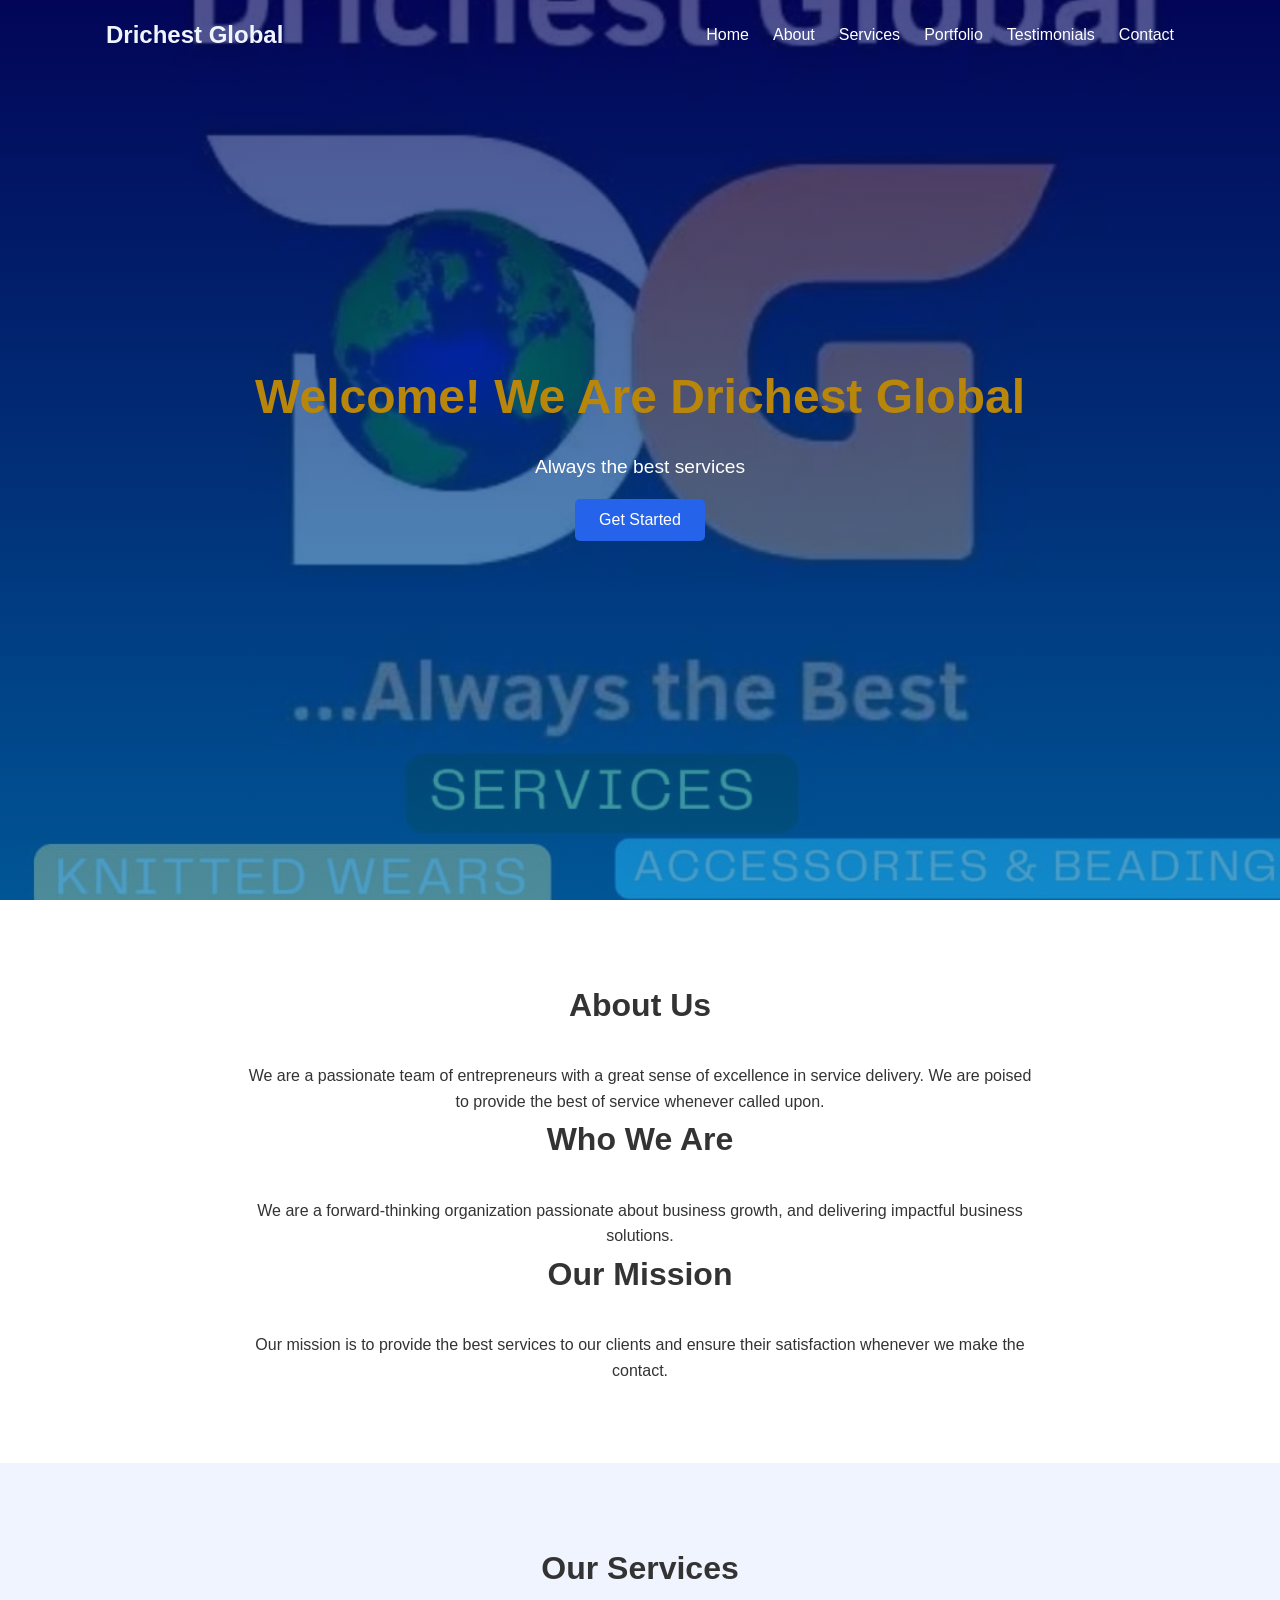
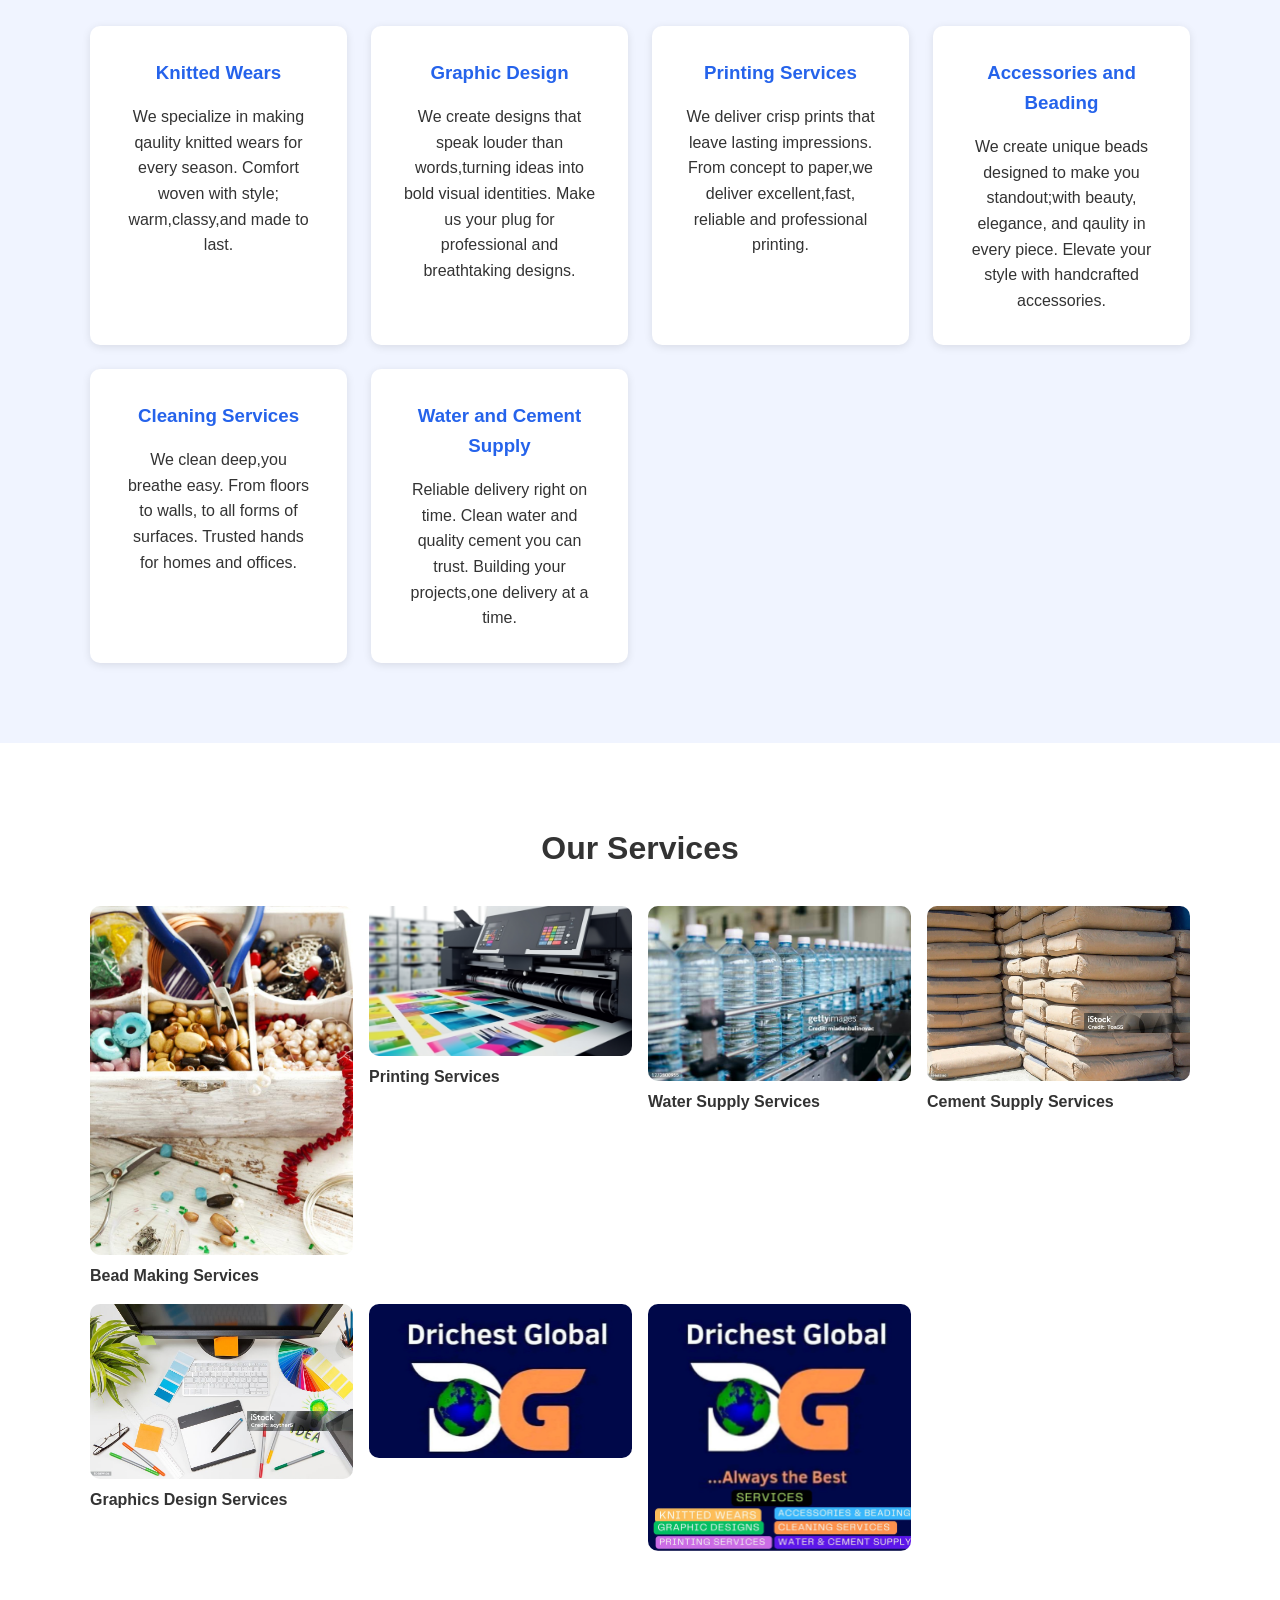
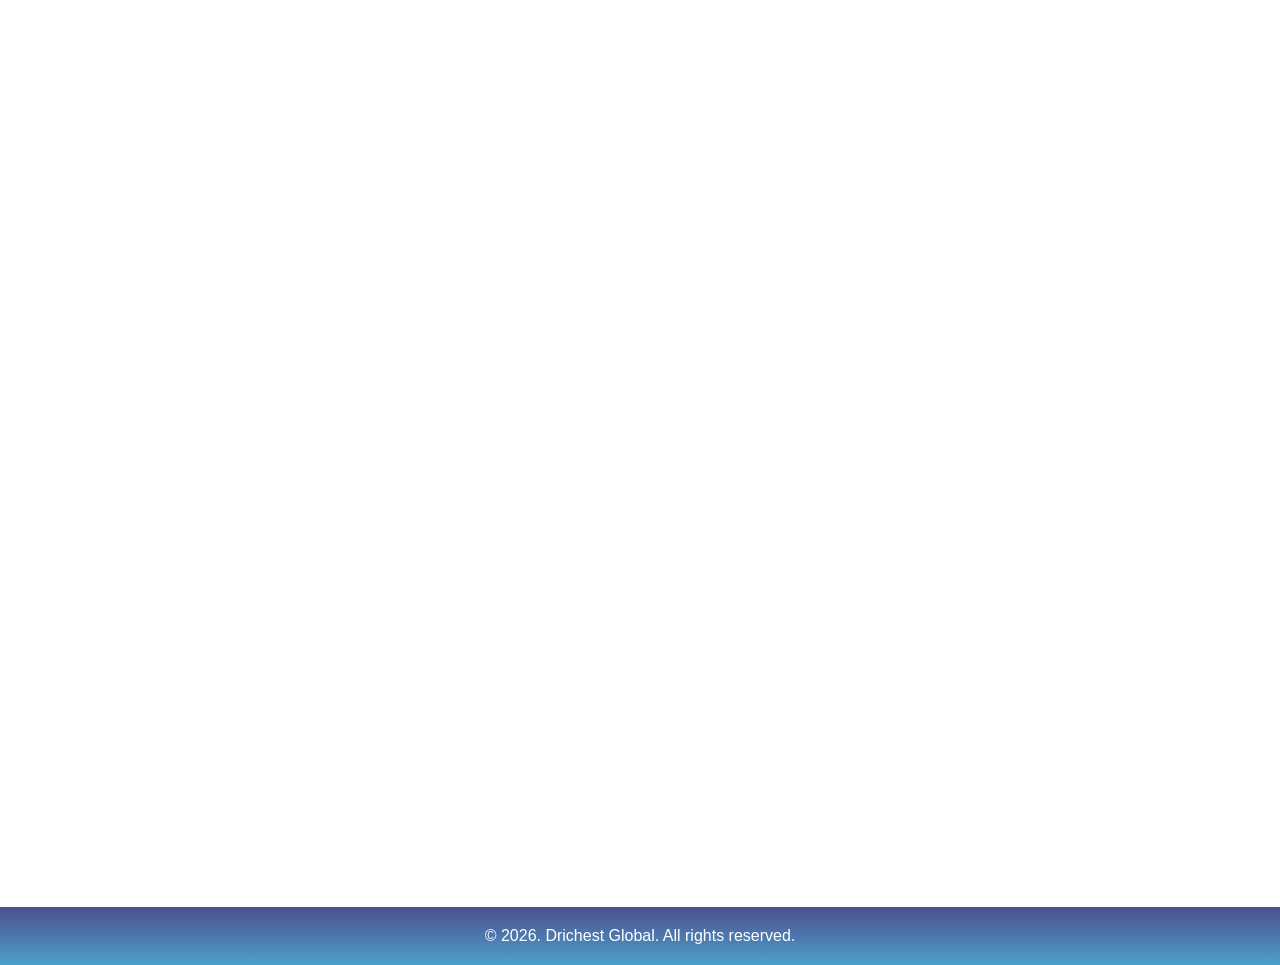
==== commit 666f50da: "done done" ====
--- a/index.html
+++ b/index.html
@@ -88,14 +88,15 @@
   <!-- Portfolio -->
   <section id="portfolio" class="portfolio fade-in">
     <div class="container">
-      <h2>Our Work</h2>
+      <h2>Our Services</h2>
       <div class="portfolio-grid">
-        <img src="./Assets/table flower dim.jpg" alt="Portfolio 1"/>
-        <img src="./Assets/Drich advert logo.jpg" alt="Portfolio 2"/>
-        <img src="./Assets/Supernatural life pic.jpg" alt="Portfolio 3"/>
-        <img src="./Assets/table flower bright.jpg" alt="Portfolio 4"/>
-        <img src="https://picsum.photos/400/300?random=6" alt="Portfolio 5"/>
+       <div> <img src="./Assets/Bead Making.jpg" alt="Portfolio 1"/><b>Bead Making Services</b></div>
+        <div><img src="./Assets/Printing Services.jpg" alt="Portfolio 2"/><b>Printing Services</b></div>
+       <div> <img src="./Assets/Bottle Water.jpg" alt="Portfolio 3"/><b>Water Supply Services</b></div>
+        <div><img src="./Assets/Cement.jpg" alt="Portfolio 4"/><b>Cement Supply Services</b></div>
+        <div><img src="./Assets/Graphic Design.jpg" alt="Portfolio 5"/><b>Graphics Design Services</b></div>
         <img src="./Assets/D RICH Edited.jpg" alt="Portfolio 6"/>
+        <img src="./Assets/Drich advert logo.jpg" alt="Portfolio 6"/>
       </div>
     </div>
   </section>
@@ -145,7 +146,7 @@
       </form>
     </div>
   </section>
-
+<!--
   <section id="contact" class="contact fade-in">
     <div class="container">
       <h2>Your Feedback</h2>
@@ -156,7 +157,8 @@
   <button type="submit">Send</button>
 </form>
     </div>
-    </section>
+    </section>  
+  -->
 
 <script src="https://cdn.emailjs.com/dist/email.min.js"></script>
 <script>
--- a/styles.css
+++ b/styles.css
@@ -79,7 +79,7 @@
   align-items: center;
   text-align: center;
   background: linear-gradient(rgba(3, 4, 94, 0.7), rgba(0, 119, 182, 0.7)),
-    url("./Assets/D\ RICH\ Edited.jpg") no-repeat center center/cover;
+    url("./Assets/Drich\ advert\ logo.jpg") no-repeat center center/cover;
   color: #fff;
   padding: 2rem;
 }
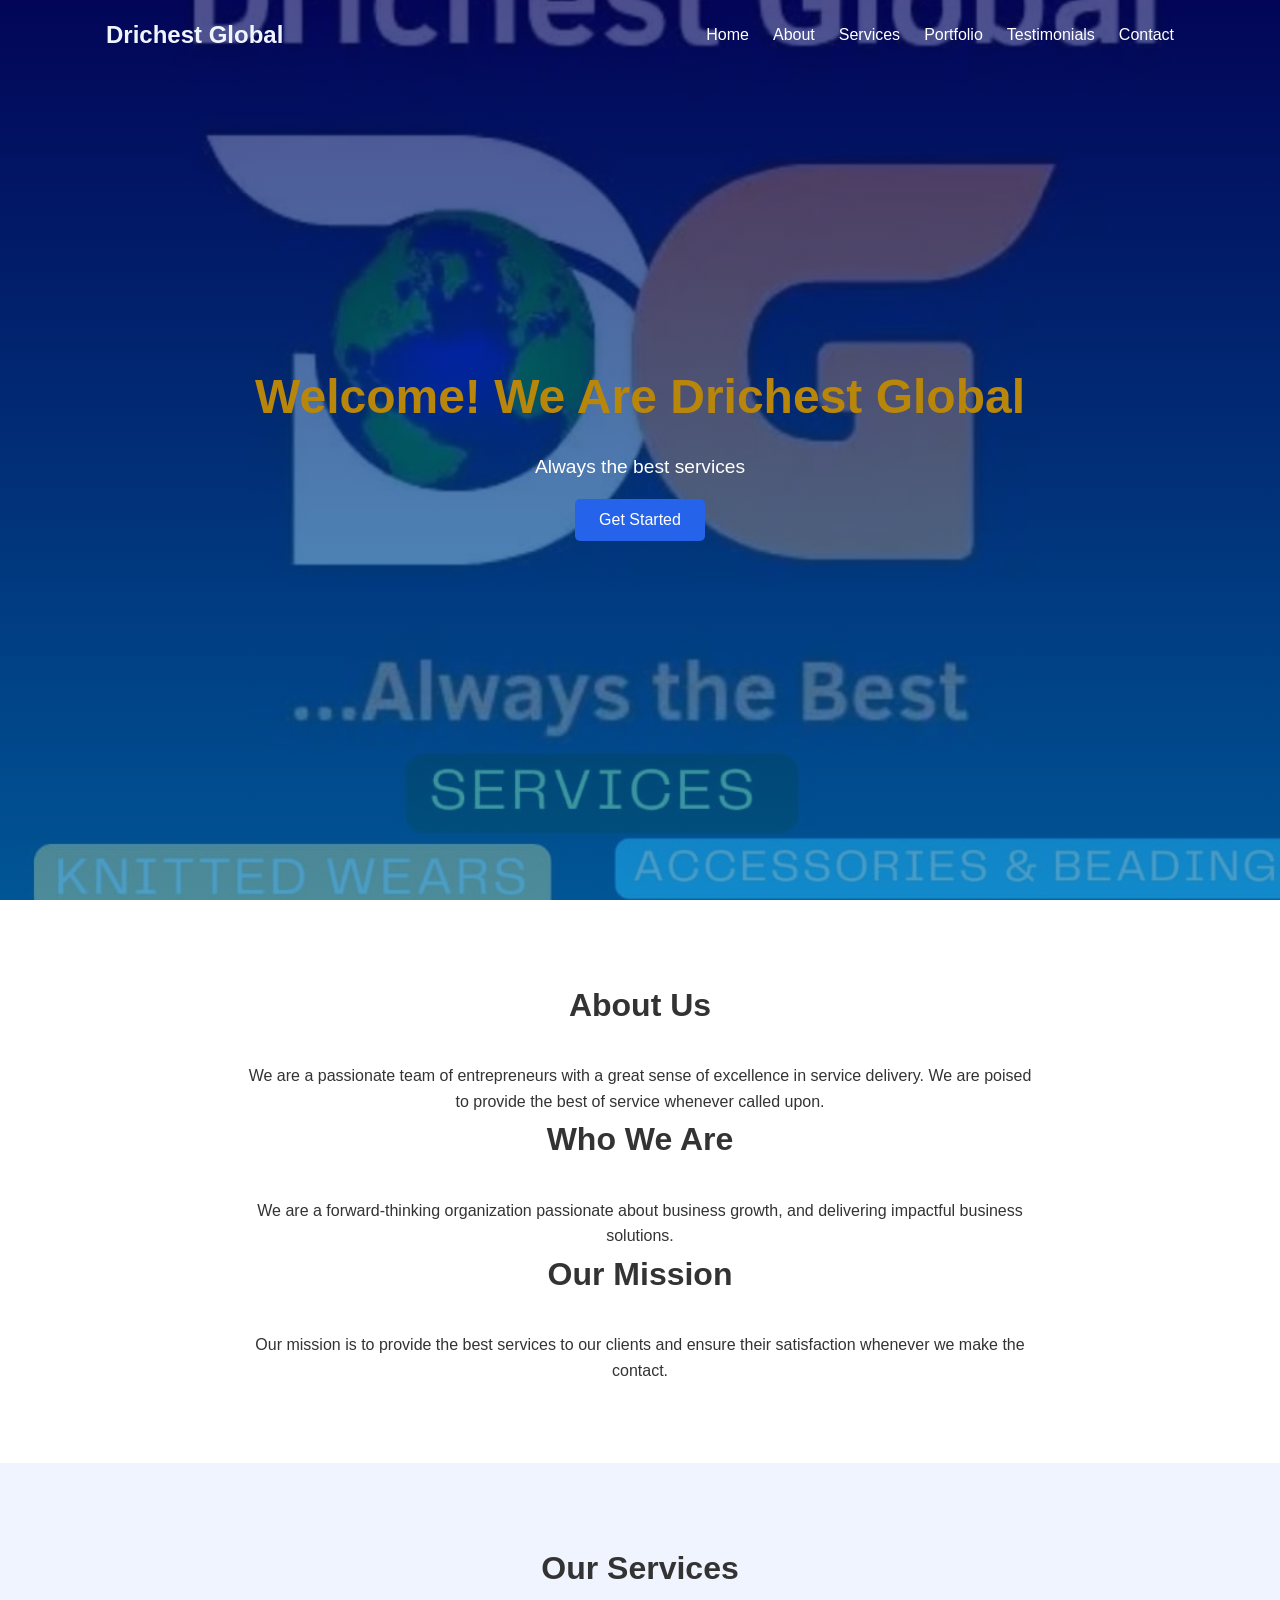
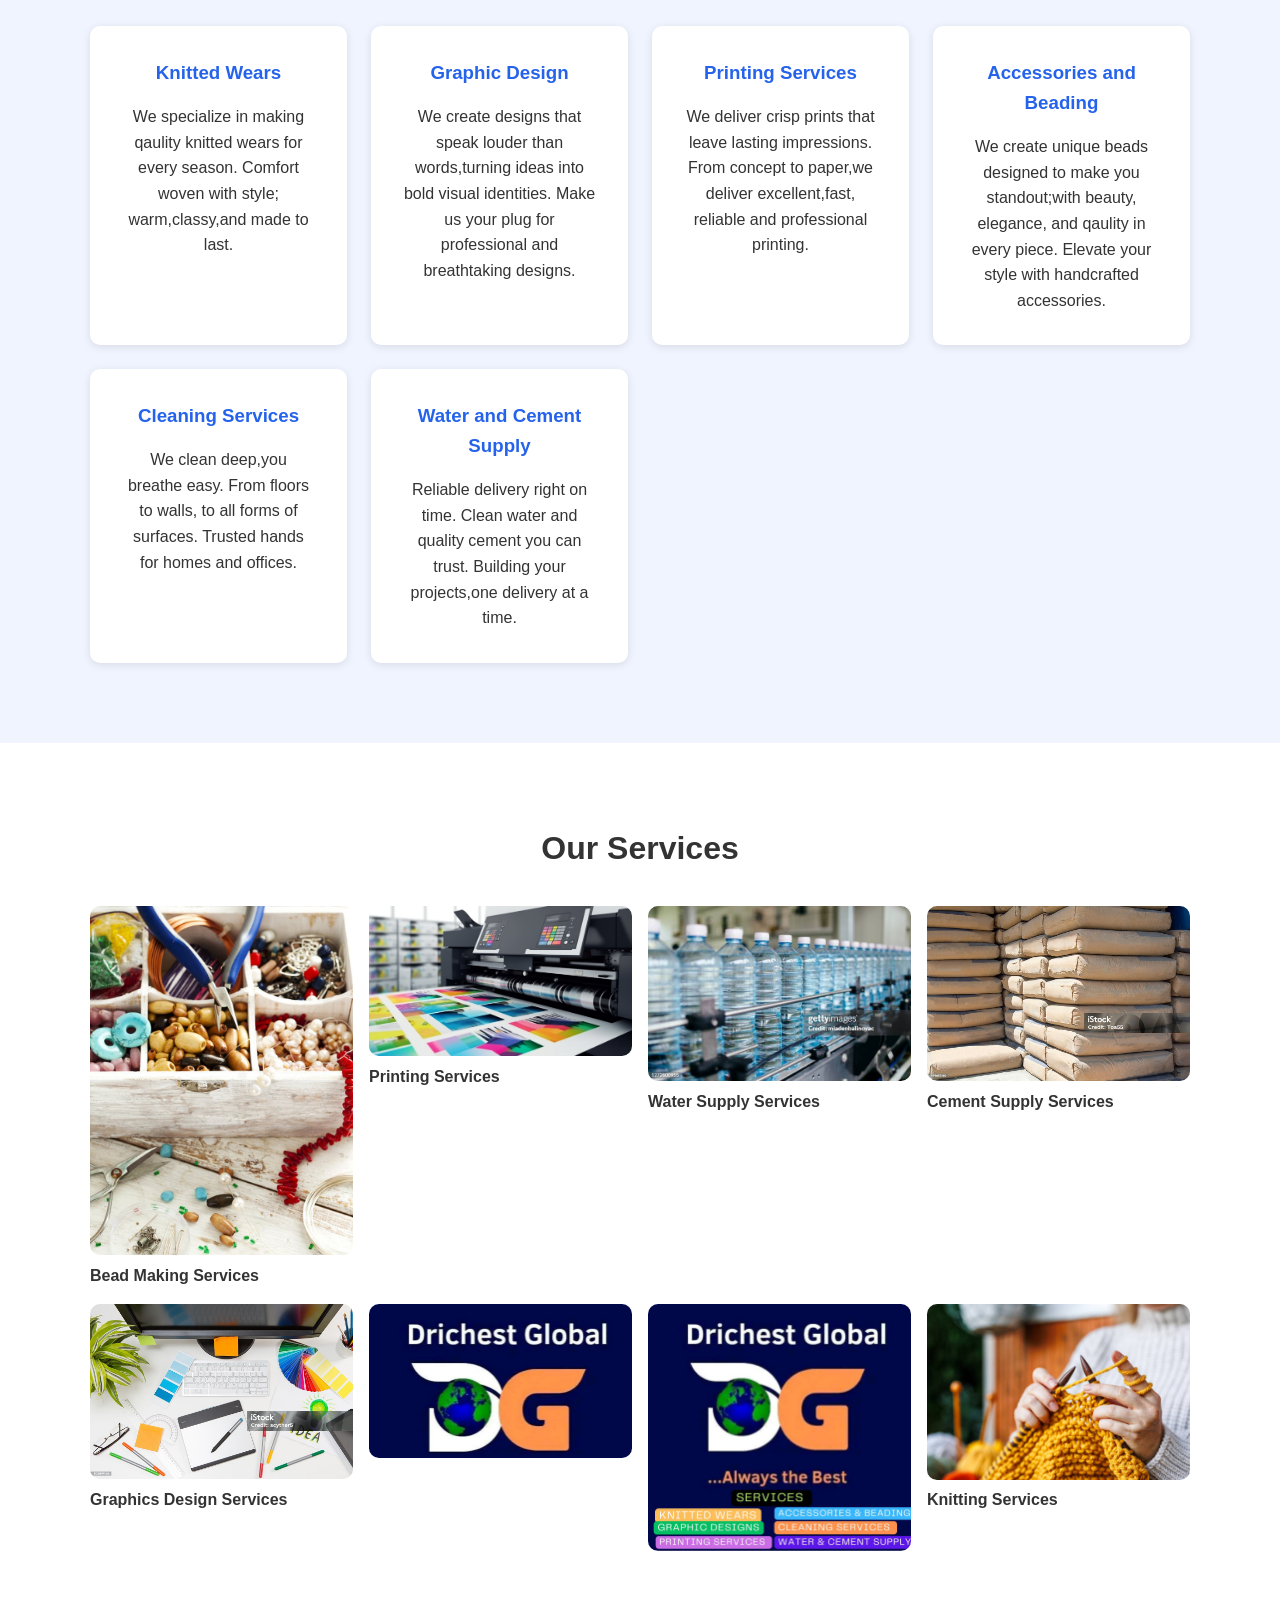
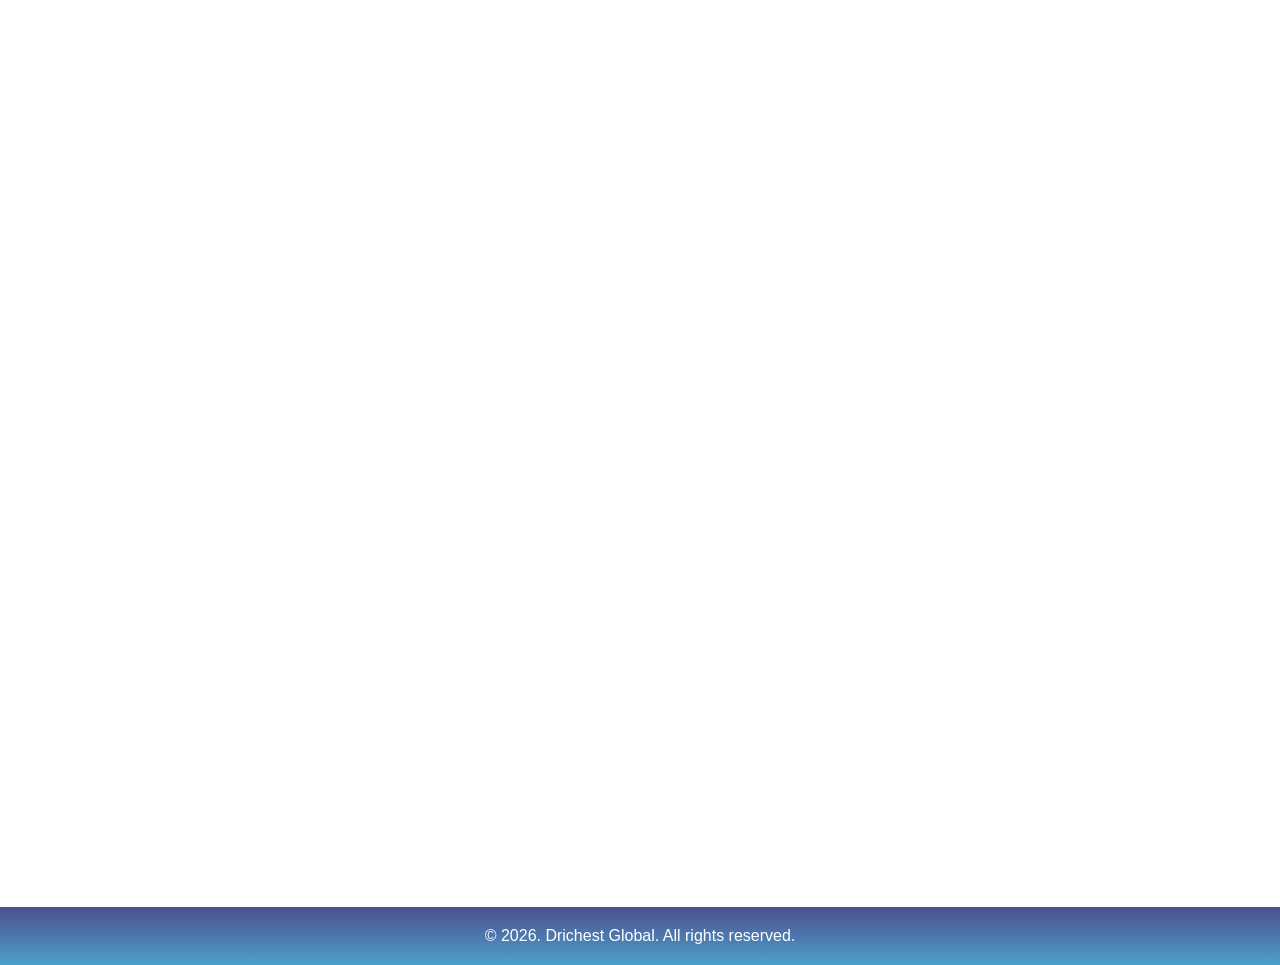
==== commit 77d0ef58: "done done" ====
--- a/index.html
+++ b/index.html
@@ -96,8 +96,9 @@
         <div><img src="./Assets/Cement.jpg" alt="Portfolio 4"/><b>Cement Supply Services</b></div>
         <div><img src="./Assets/Graphic Design.jpg" alt="Portfolio 5"/><b>Graphics Design Services</b></div>
         <img src="./Assets/D RICH Edited.jpg" alt="Portfolio 6"/>
-        <img src="./Assets/Drich advert logo.jpg" alt="Portfolio 6"/>
-      </div>
+        <img src="./Assets/Drich advert logo.jpg" alt="Portfolio 5"/>
+        <div><img src="./Assets/knitting-with-wool.jpg" alt="Portfolio 5"/><b>Knitting Services</b></div>
+      
     </div>
   </section>
 
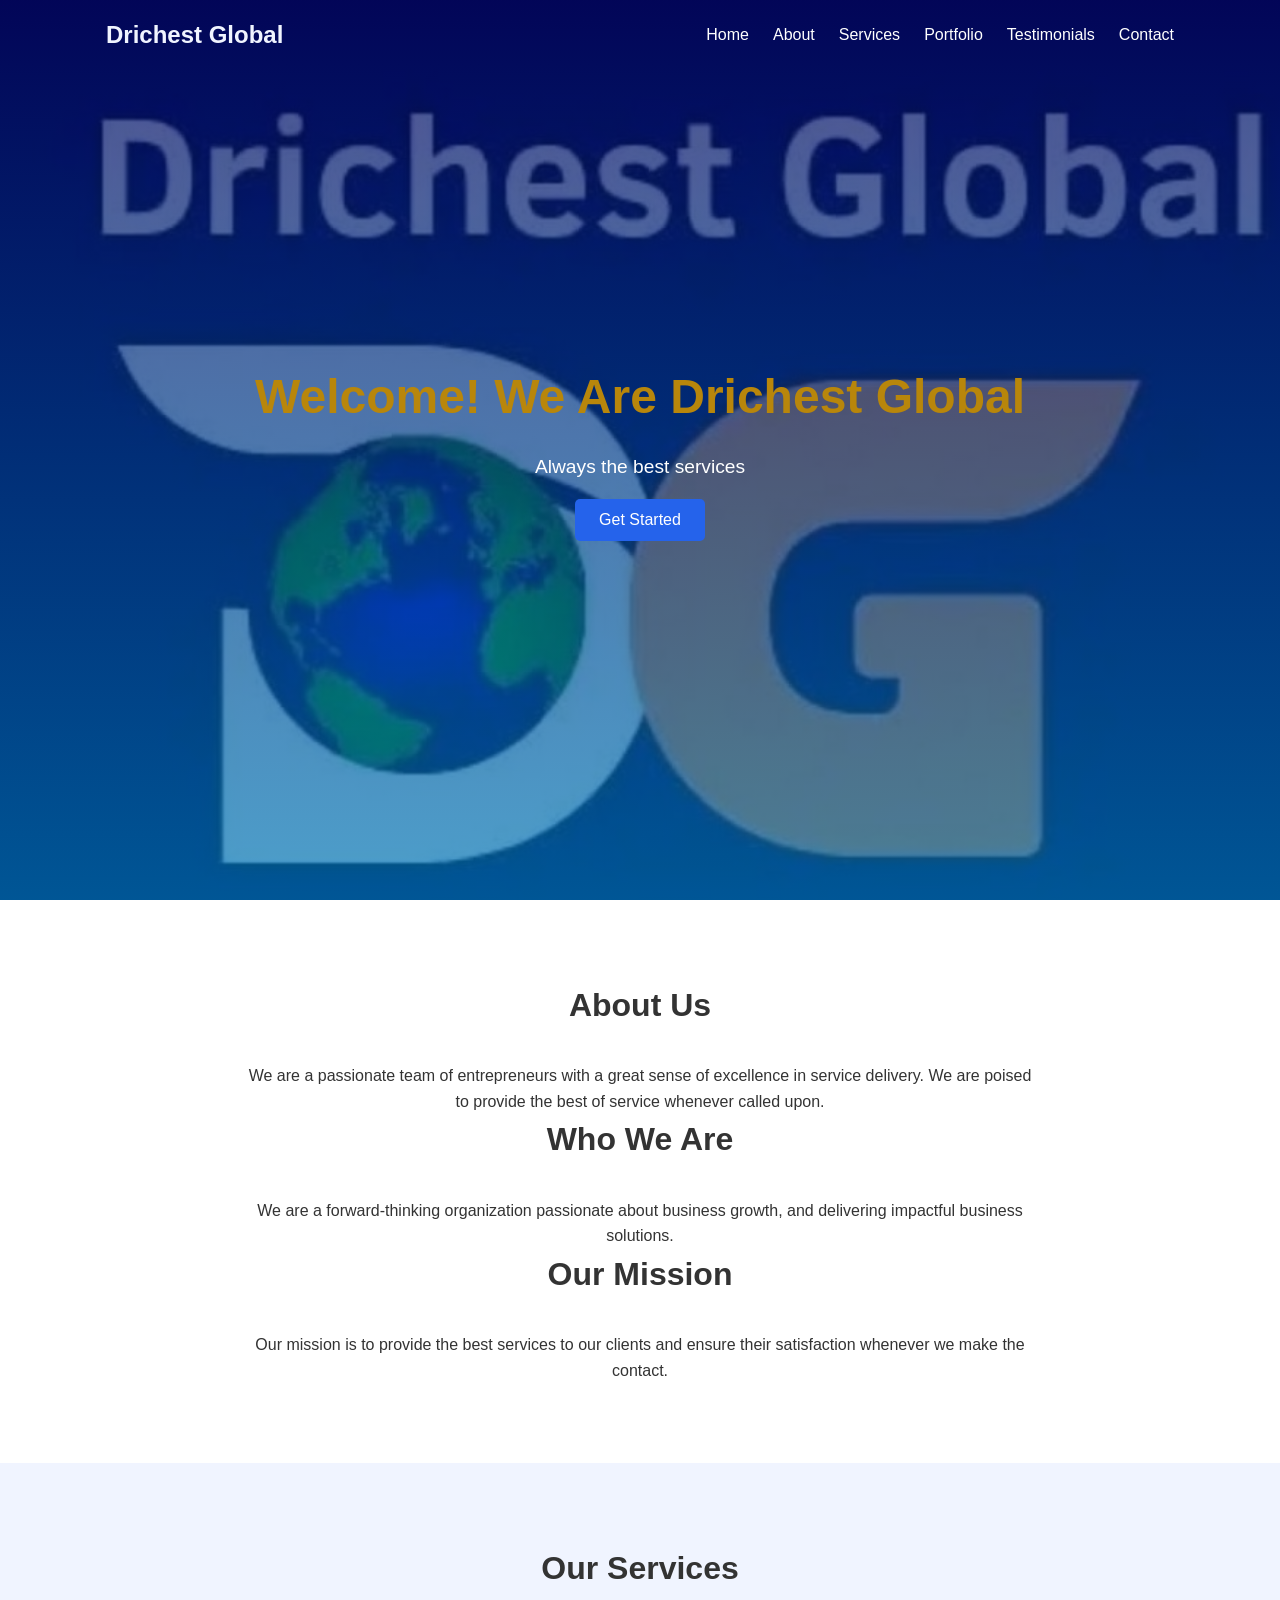
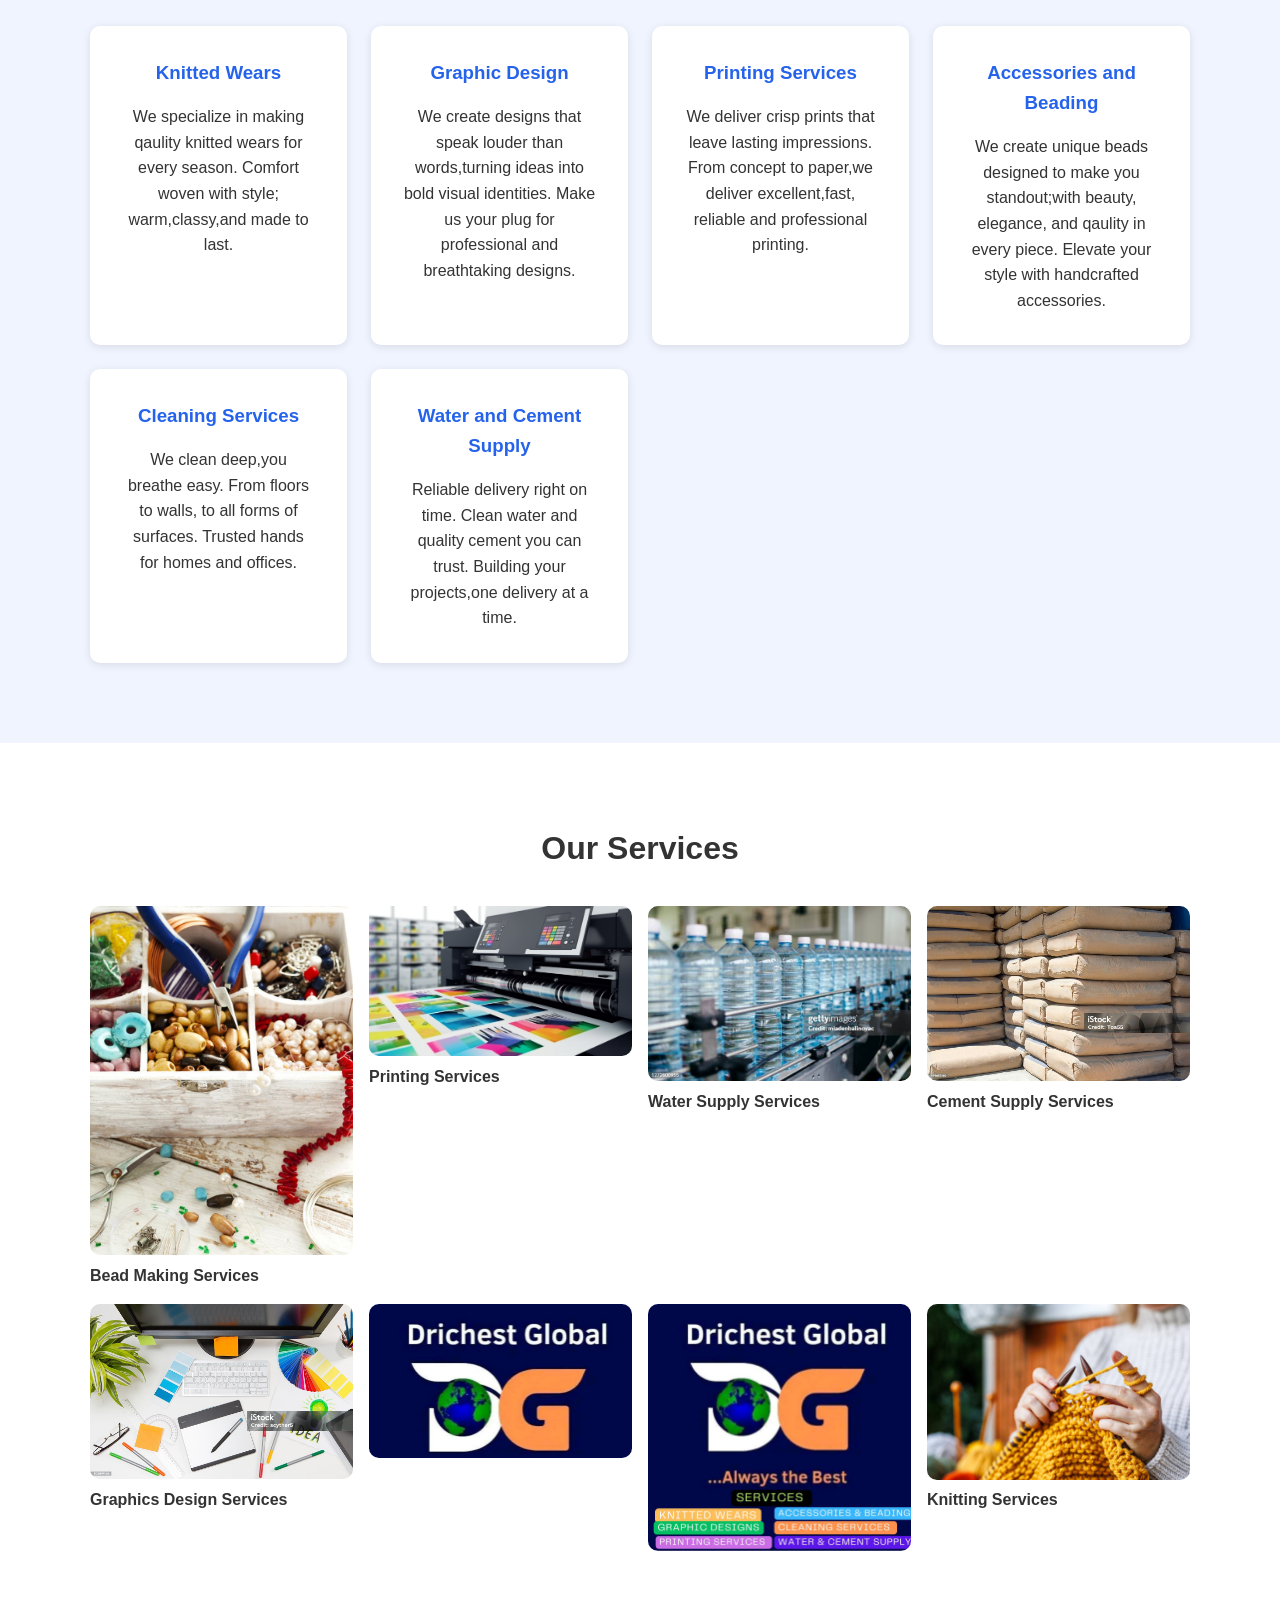
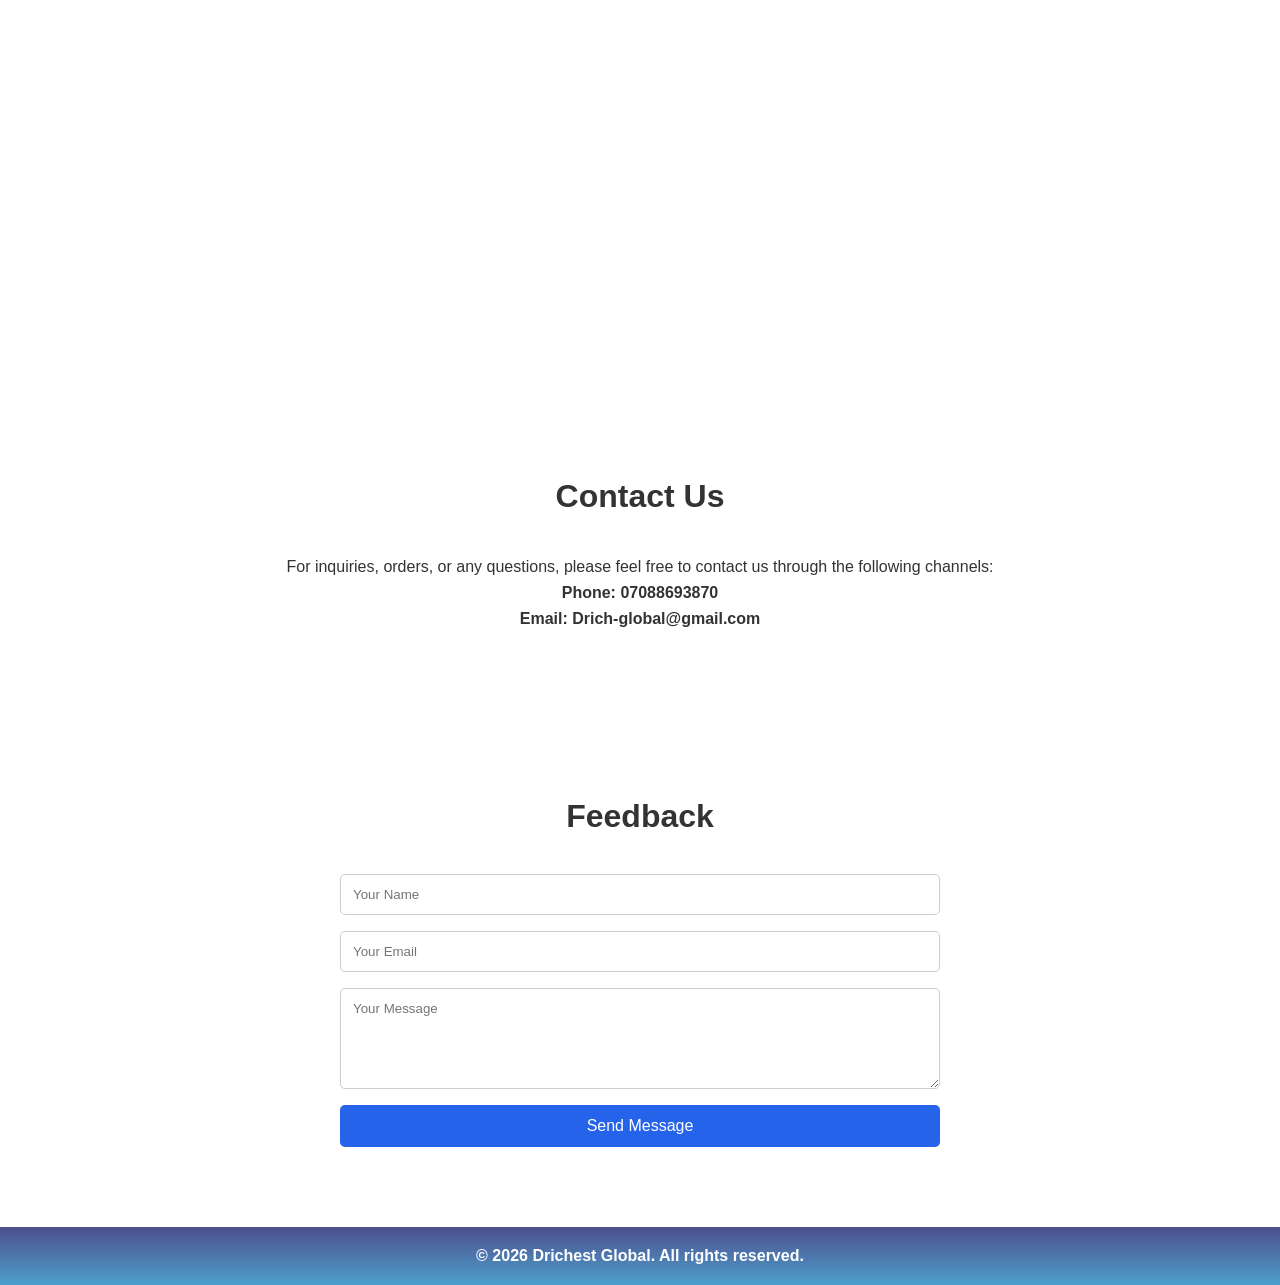
==== commit db2f3334: "done done" ====
--- a/index.html
+++ b/index.html
@@ -134,11 +134,23 @@
   </div>
 </section>
 
+<section id="contact">
+  <div class="Contact">
+    <h2> Contact Us</h2>
+     <p>For inquiries, orders, or any questions, please feel free to contact us through the following channels:</p>
+        <ul>
+            <strong>Phone: 07088693870 <br>
+            <strong>Email: Drich-global@gmail.com</strong>
+            </ul>
+
+  </div>
+</section>
+
 
   <!-- Contact -->
   <section id="contact" class="contact fade-in">
     <div class="container">
-      <h2>Get In Touch</h2>
+      <h2>Feedback</h2>
       <form action="https://formspree.io/f/mreparqd" method="post" id="contact-form">
         <input type="text" placeholder="Your Name" required/>
         <input type="email" placeholder="Your Email" required/>
@@ -176,7 +188,7 @@
 
   <!-- Footer -->
   <footer>
-    <p>&copy; 2026. Drichest Global. All rights reserved.</p>
+    <p>&copy; 2026 Drichest Global. All rights reserved.</p>
   </footer>  
   <script defer src="js/main.js"></script>
 </body>
--- a/styles.css
+++ b/styles.css
@@ -79,7 +79,7 @@
   align-items: center;
   text-align: center;
   background: linear-gradient(rgba(3, 4, 94, 0.7), rgba(0, 119, 182, 0.7)),
-    url("./Assets/Drich\ advert\ logo.jpg") no-repeat center center/cover;
+    url("./Assets/D\ RICH\ Edited.jpg") no-repeat center center/cover;
   color: #fff;
   padding: 2rem;
 }
@@ -312,3 +312,7 @@
     color: #fff;
   }
 }
+#contact{
+  display: block;
+  text-align: center;
+}
